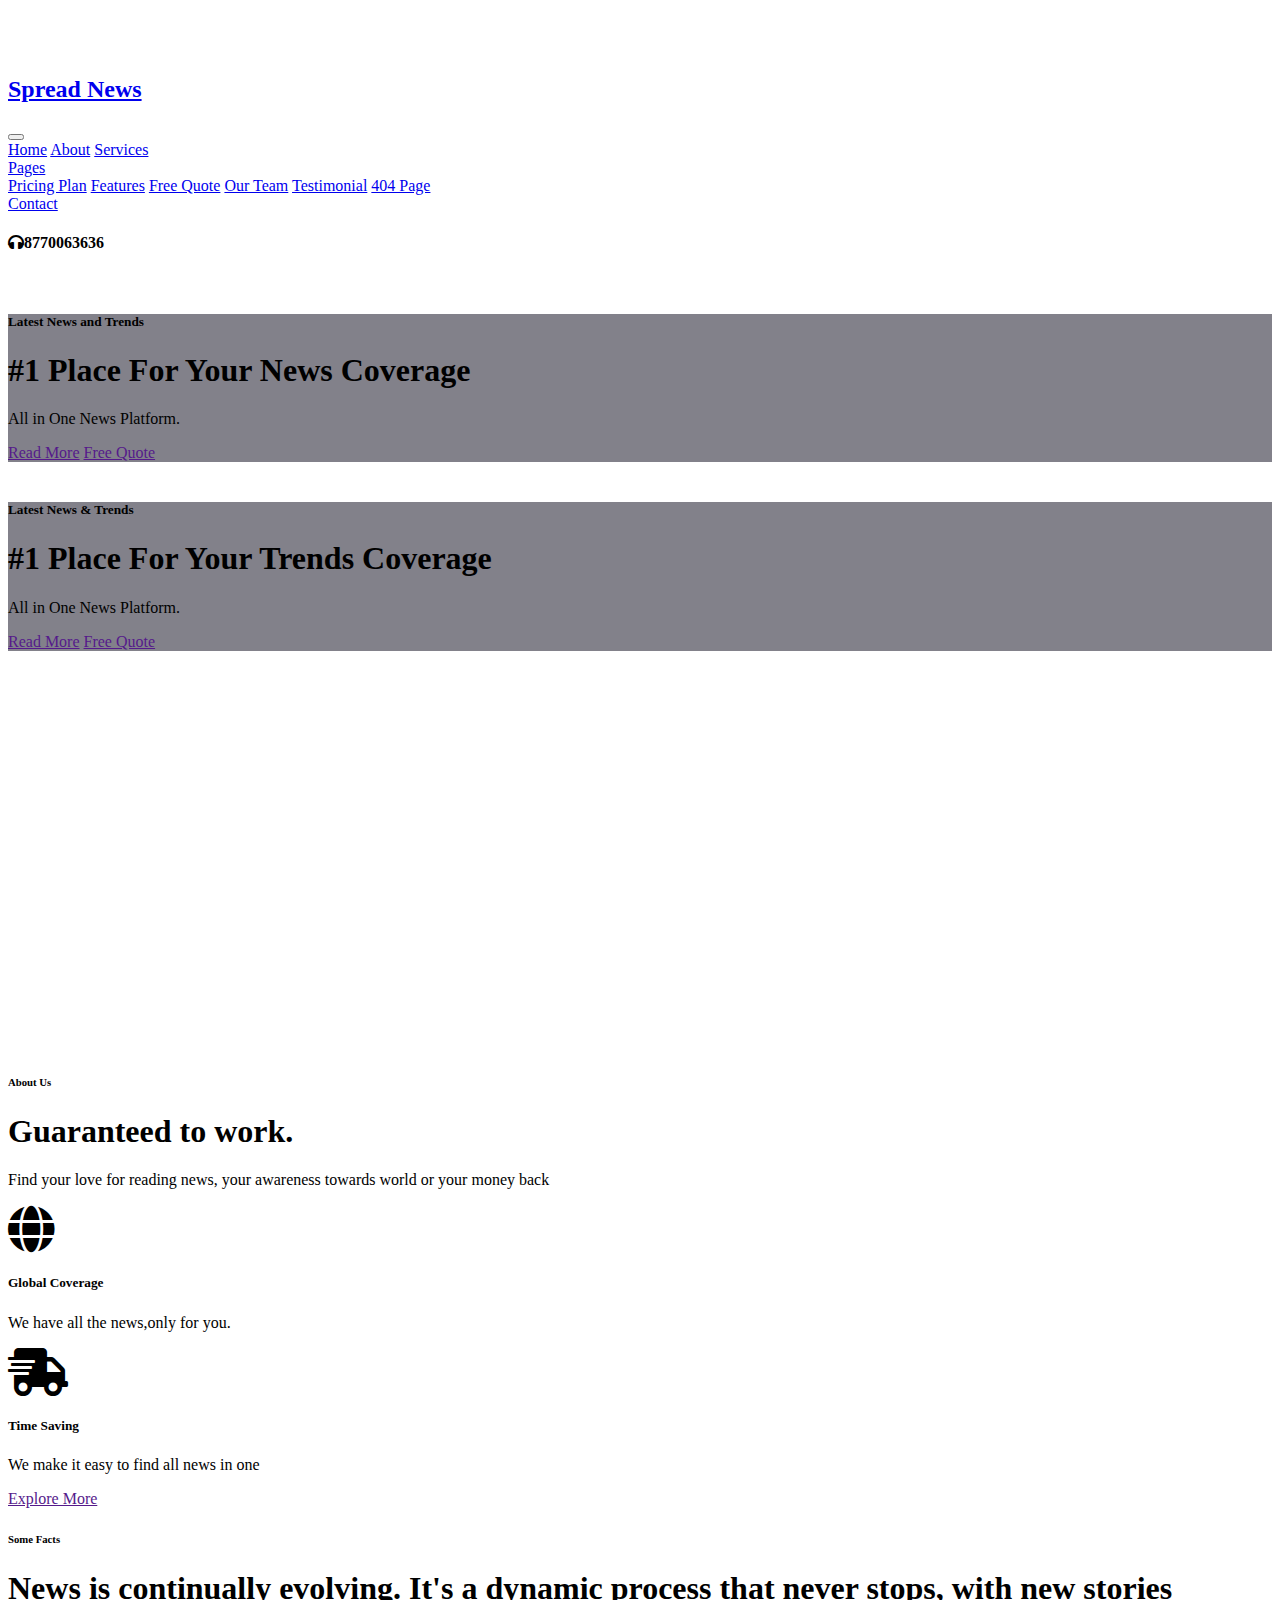
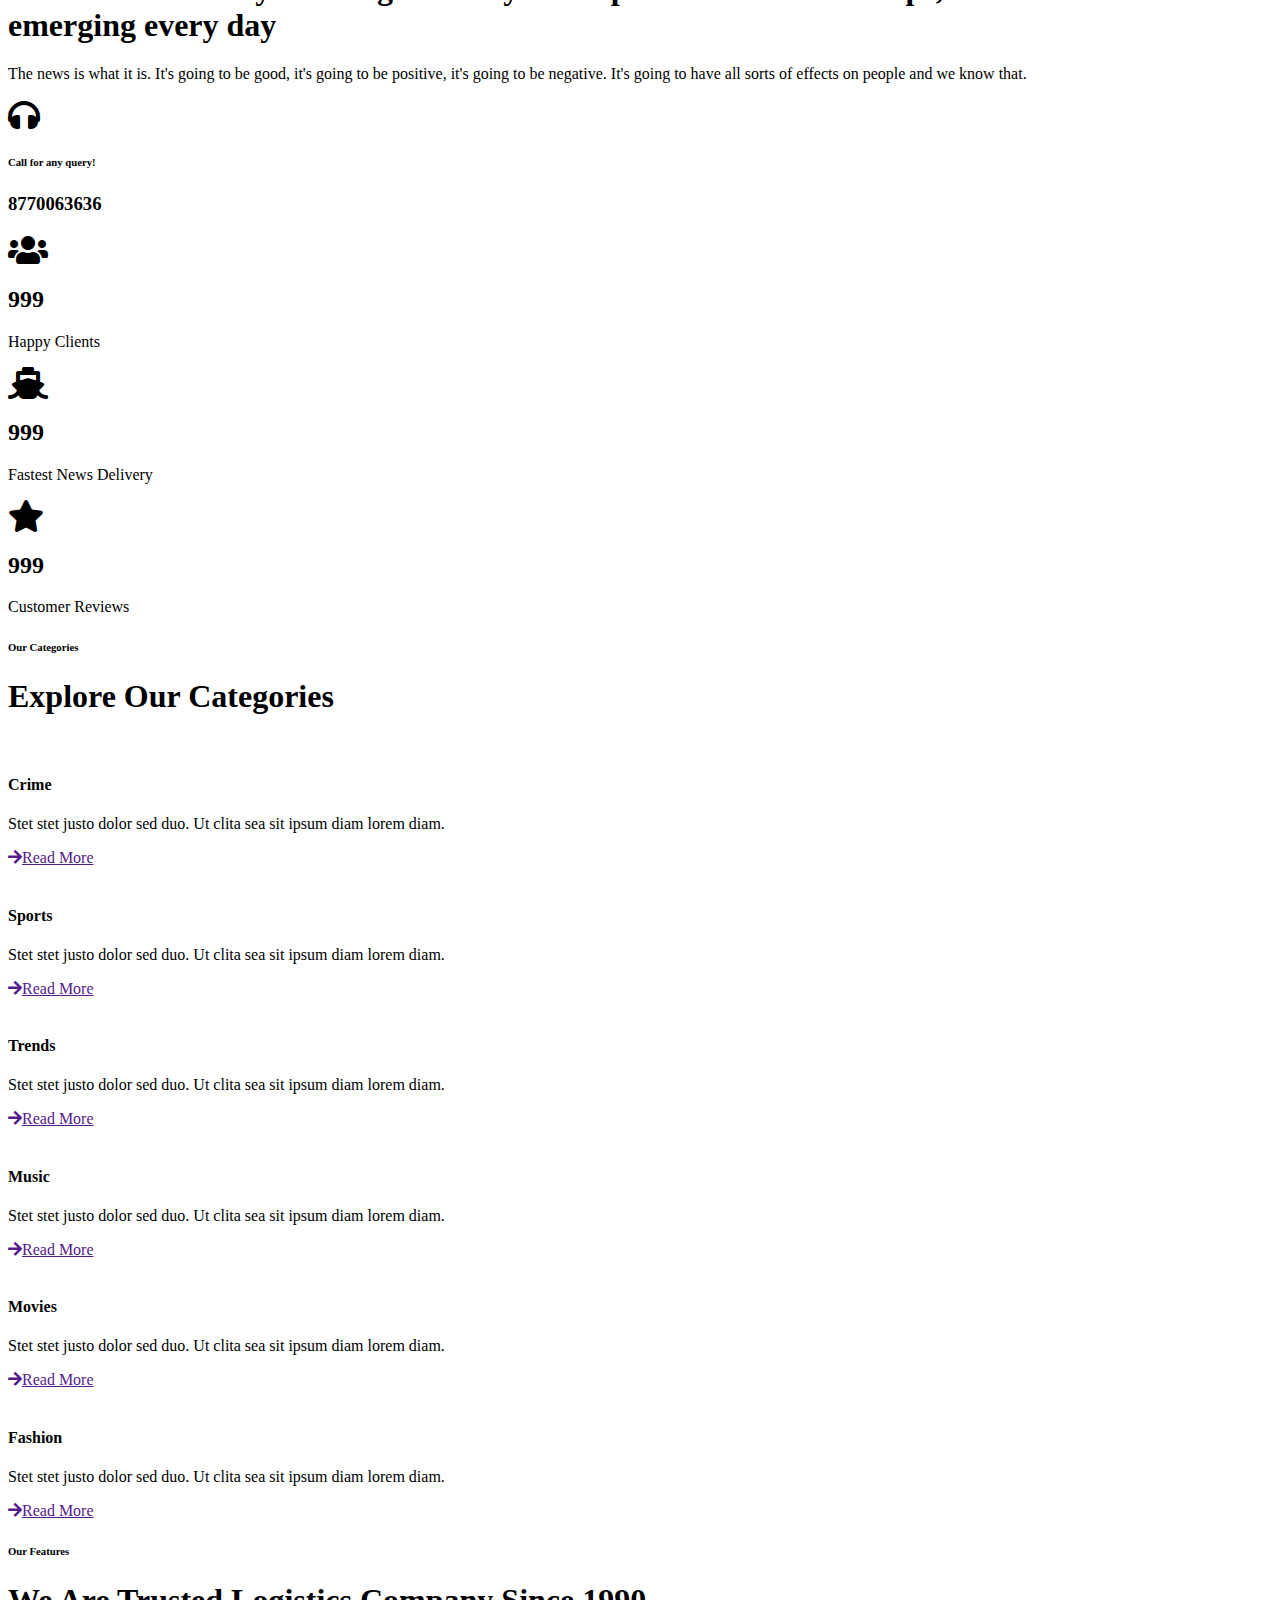
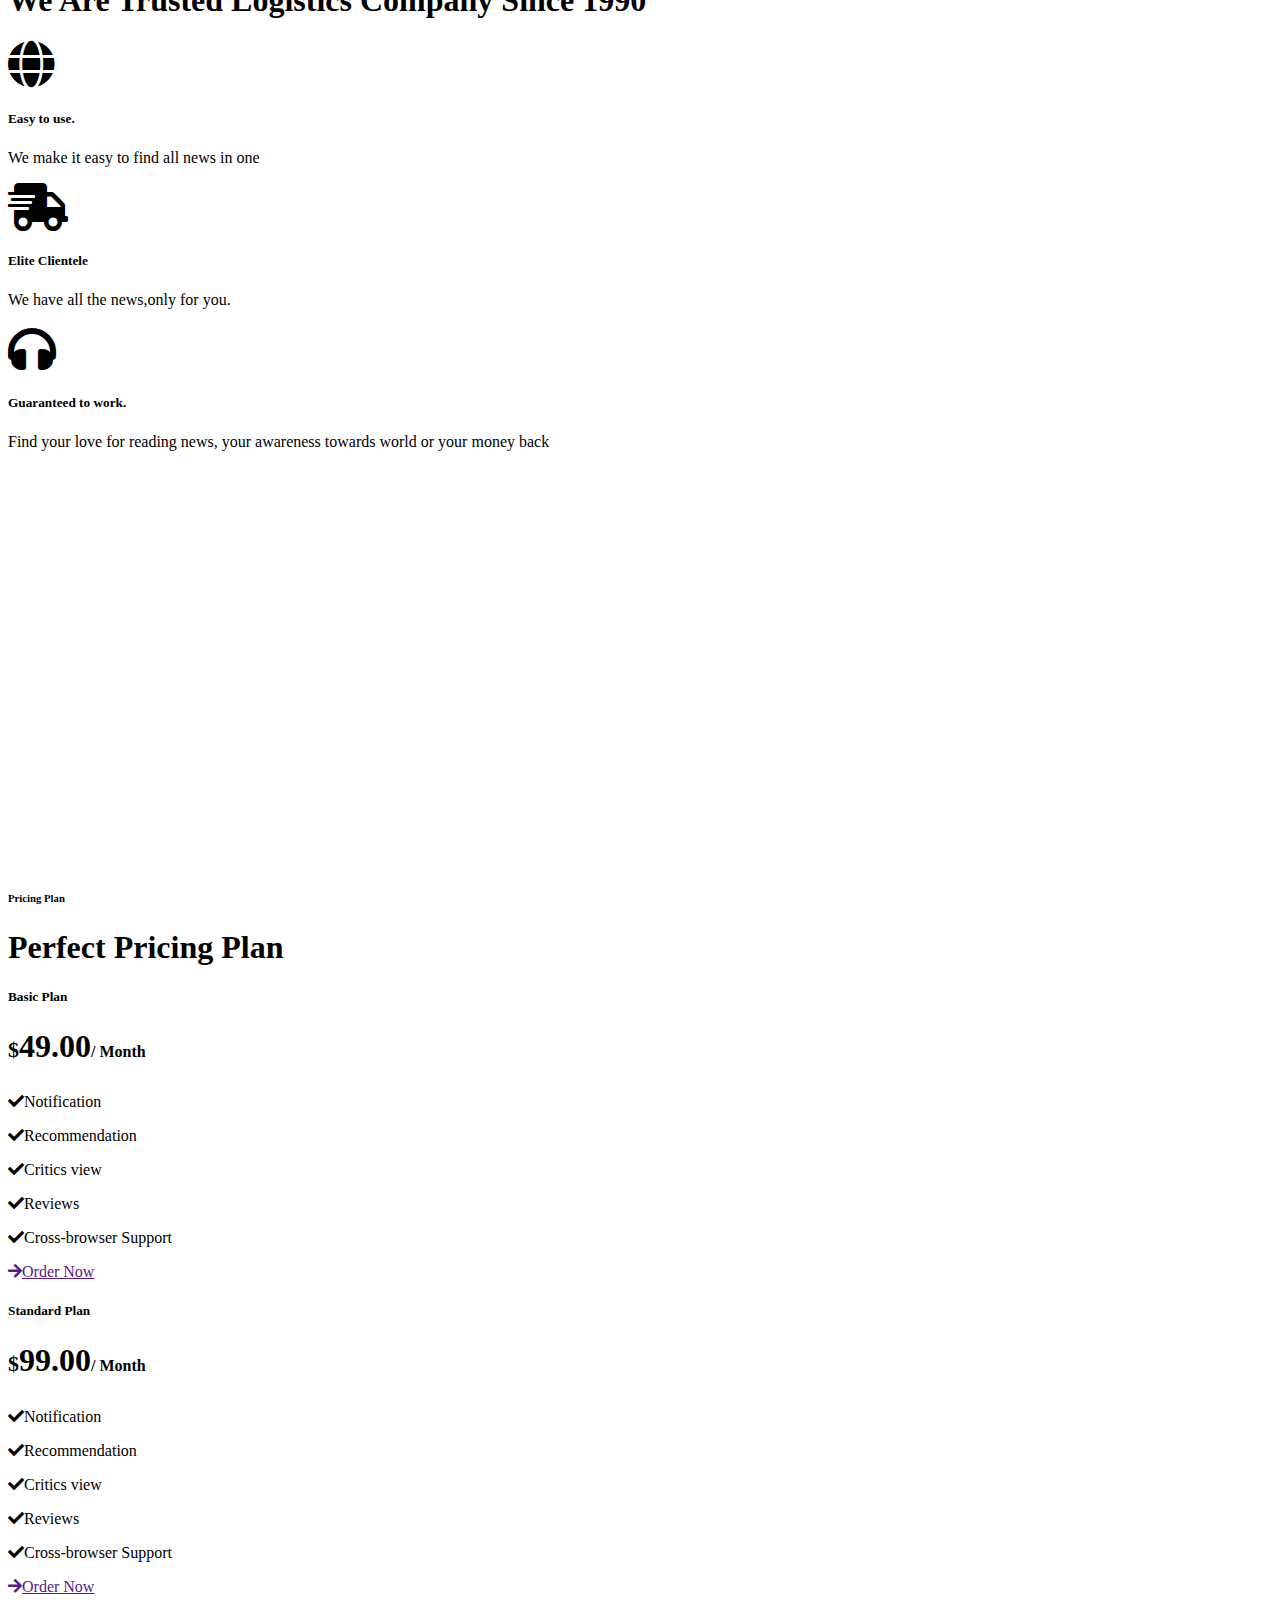
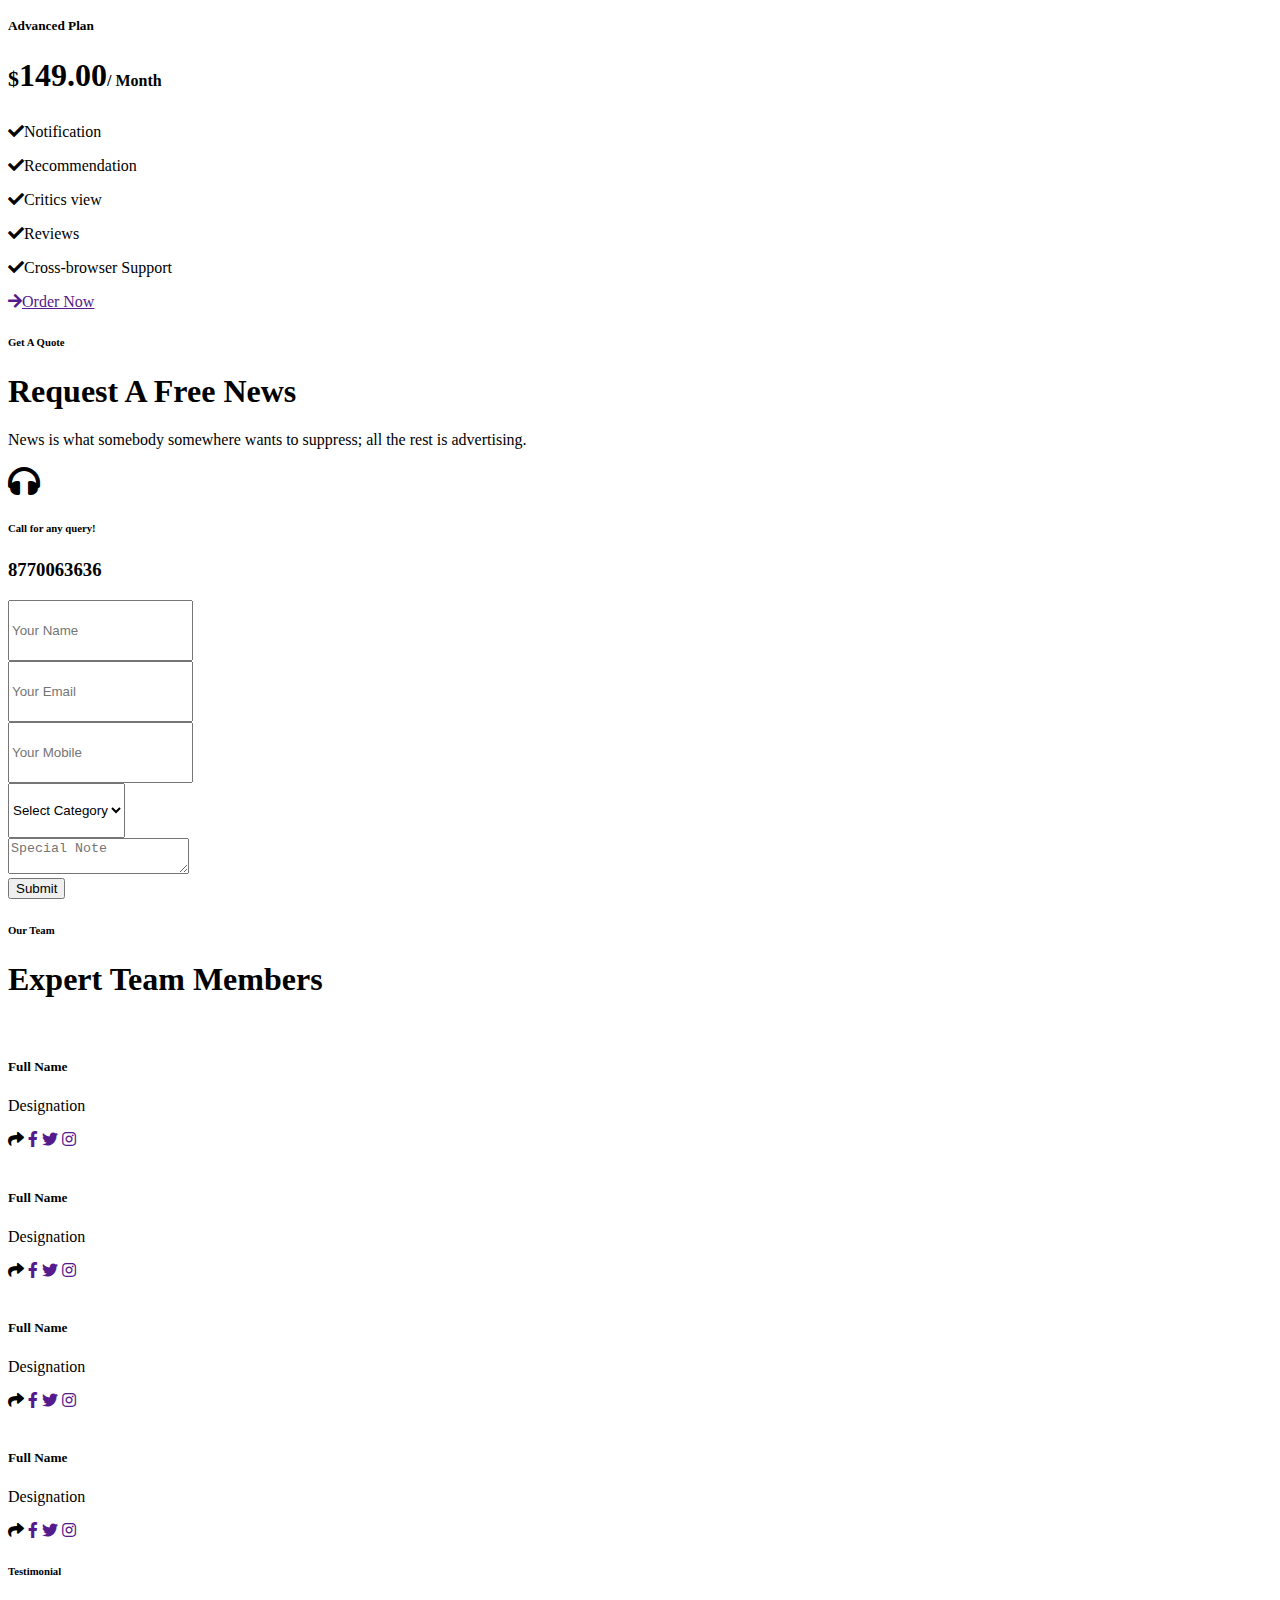
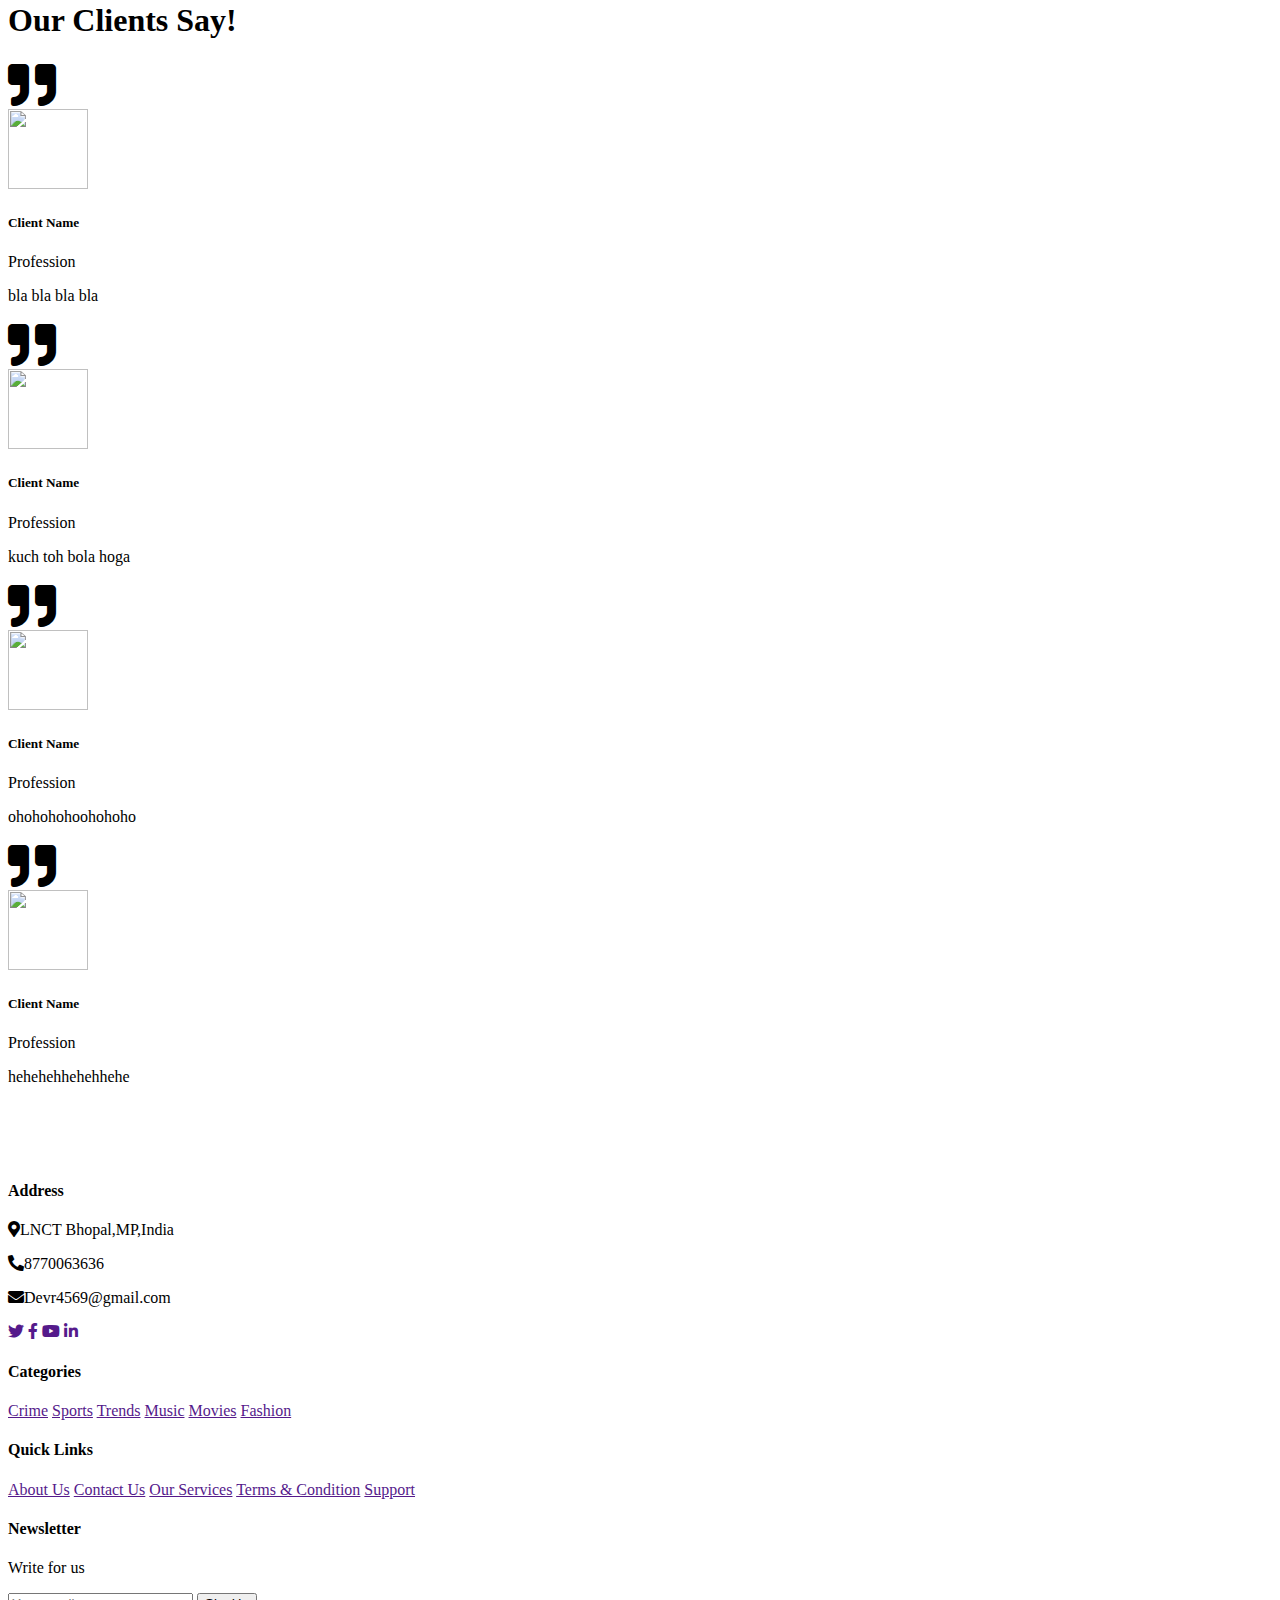
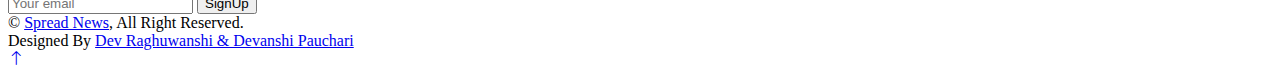
==== index.html @ 69352652 "Update index.html" ====
<!DOCTYPE html>
<html lang="en">

<head>
    <meta charset="utf-8">
    <title>Spread News</title>
    <meta content="width=device-width, initial-scale=1.0" name="viewport">
    <meta content="" name="keywords">
    <meta content="" name="description">

    <!-- Favicon -->
    <link href="img/favicon.ico" rel="icon">

    <!-- Google Web Fonts -->
    <link rel="preconnect" href="https://fonts.googleapis.com">
    <link rel="preconnect" href="https://fonts.gstatic.com" crossorigin>
    <link href="https://fonts.googleapis.com/css2?family=Inter:wght@400;600&family=Roboto:wght@500;700&display=swap" rel="stylesheet">

    <!-- Icon Font Stylesheet -->
    <link href="https://cdnjs.cloudflare.com/ajax/libs/font-awesome/5.10.0/css/all.min.css" rel="stylesheet">
    <link href="https://cdn.jsdelivr.net/npm/bootstrap-icons@1.4.1/font/bootstrap-icons.css" rel="stylesheet">

    <!-- Libraries Stylesheet -->
    <link href="lib/animate/animate.min.css" rel="stylesheet">
    <link href="lib/owlcarousel/assets/owl.carousel.min.css" rel="stylesheet">

    <!-- Customized Bootstrap Stylesheet -->
    <link href="css/bootstrap.min.css" rel="stylesheet">

    <!-- Template Stylesheet -->
    <link href="css/style.css" rel="stylesheet">
</head>

<body>
    <!-- Spinner Start -->
    <div id="spinner" class="show bg-white position-fixed translate-middle w-100 vh-100 top-50 start-50 d-flex align-items-center justify-content-center">
        <div class="spinner-grow text-primary" style="width: 3rem; height: 3rem;" role="status">
            <span class="sr-only">Loading...</span>
        </div>
    </div>
    <!-- Spinner End -->


    <!-- Navbar Start -->
    <nav class="navbar navbar-expand-lg bg-white navbar-light shadow border-top border-5 border-primary sticky-top p-0">
        <a href="index.html" class="navbar-brand bg-primary d-flex align-items-center px-4 px-lg-5">
            <h2 class="mb-2 text-white">Spread News</h2>
        </a>
        <button type="button" class="navbar-toggler me-4" data-bs-toggle="collapse" data-bs-target="#navbarCollapse">
            <span class="navbar-toggler-icon"></span>
        </button>
        <div class="collapse navbar-collapse" id="navbarCollapse">
            <div class="navbar-nav ms-auto p-4 p-lg-0">
                <a href="index.html" class="nav-item nav-link active">Home</a>
                <a href="about.html" class="nav-item nav-link">About</a>
                <a href="service.html" class="nav-item nav-link">Services</a>
                <div class="nav-item dropdown">
                    <a href="#" class="nav-link dropdown-toggle" data-bs-toggle="dropdown">Pages</a>
                    <div class="dropdown-menu fade-up m-0">
                        <a href="price.html" class="dropdown-item">Pricing Plan</a>
                        <a href="feature.html" class="dropdown-item">Features</a>
                        <a href="quote.html" class="dropdown-item">Free Quote</a>
                        <a href="team.html" class="dropdown-item">Our Team</a>
                        <a href="testimonial.html" class="dropdown-item">Testimonial</a>
                        <a href="404.html" class="dropdown-item">404 Page</a>
                    </div>
                </div>
                <a href="contact.html" class="nav-item nav-link">Contact</a>
            </div>
            <h4 class="m-0 pe-lg-5 d-none d-lg-block"><i class="fa fa-headphones text-primary me-3"></i>8770063636</h4>
        </div>
    </nav>
    <!-- Navbar End -->


    <!-- Carousel Start -->
    <div class="container-fluid p-0 pb-5">
        <div class="owl-carousel header-carousel position-relative mb-5">
            <div class="owl-carousel-item position-relative">
                <img class="img-fluid" src="img/carousel-1.jpg" alt="">
                <div class="position-absolute top-0 start-0 w-100 h-100 d-flex align-items-center" style="background: rgba(6, 3, 21, .5);">
                    <div class="container">
                        <div class="row justify-content-start">
                            <div class="col-10 col-lg-8">
                                <h5 class="text-white text-uppercase mb-3 animated slideInDown">Latest News and Trends</h5>
                                <h1 class="display-3 text-white animated slideInDown mb-4">#1 Place For Your <span class="text-primary">News</span> Coverage</h1>
                                <p class="fs-5 fw-medium text-white mb-4 pb-2">All in One News Platform.</p>
                                <a href="" class="btn btn-primary py-md-3 px-md-5 me-3 animated slideInLeft">Read More</a>
                                <a href="" class="btn btn-secondary py-md-3 px-md-5 animated slideInRight">Free Quote</a>
                            </div>
                        </div>
                    </div>
                </div>
            </div>
            <div class="owl-carousel-item position-relative">
                <img class="img-fluid" src="img/carousel-2.jpg" alt="">
                <div class="position-absolute top-0 start-0 w-100 h-100 d-flex align-items-center" style="background: rgba(6, 3, 21, .5);">
                    <div class="container">
                        <div class="row justify-content-start">
                            <div class="col-10 col-lg-8">
                                <h5 class="text-white text-uppercase mb-3 animated slideInDown">Latest News & Trends </h5>
                                <h1 class="display-3 text-white animated slideInDown mb-4">#1 Place For Your <span class="text-primary">Trends</span> Coverage</h1>
                                <p class="fs-5 fw-medium text-white mb-4 pb-2">All in One News Platform.</p>
                                <a href="" class="btn btn-primary py-md-3 px-md-5 me-3 animated slideInLeft">Read More</a>
                                <a href="" class="btn btn-secondary py-md-3 px-md-5 animated slideInRight">Free Quote</a>
                            </div>
                        </div>
                    </div>
                </div>
            </div>
        </div>
    </div>
    <!-- Carousel End -->


    <!-- About Start -->
    <div class="container-fluid overflow-hidden py-5 px-lg-0">
        <div class="container about py-5 px-lg-0">
            <div class="row g-5 mx-lg-0">
                <div class="col-lg-6 ps-lg-0 wow fadeInLeft" data-wow-delay="0.1s" style="min-height: 400px;">
                    <div class="position-relative h-100">
                        <img class="position-absolute img-fluid w-100 h-100" src="img/about.jpg" style="object-fit: cover;" alt="">
                    </div>
                </div>
                <div class="col-lg-6 about-text wow fadeInUp" data-wow-delay="0.3s">
                    <h6 class="text-secondary text-uppercase mb-3">About Us</h6>
                    <h1 class="mb-5">Guaranteed to work.</h1>
                    <p class="mb-5">Find your love for reading news, your awareness towards world or your money back</p>
                    <div class="row g-4 mb-5">
                        <div class="col-sm-6 wow fadeIn" data-wow-delay="0.5s">
                            <i class="fa fa-globe fa-3x text-primary mb-3"></i>
                            <h5>Global Coverage</h5>
                            <p class="m-0">We have all the news,only for you.</p>
                        </div>
                        <div class="col-sm-6 wow fadeIn" data-wow-delay="0.7s">
                            <i class="fa fa-shipping-fast fa-3x text-primary mb-3"></i>
                            <h5>Time Saving</h5>
                            <p class="m-0">We make it easy to find all news in one</p>
                        </div>
                    </div>
                    <a href="" class="btn btn-primary py-3 px-5">Explore More</a>
                </div>
            </div>
        </div>
    </div>
    <!-- About End -->


    <!-- Fact Start -->
    <div class="container-xxl py-5">
        <div class="container py-5">
            <div class="row g-5">
                <div class="col-lg-6 wow fadeInUp" data-wow-delay="0.1s">
                    <h6 class="text-secondary text-uppercase mb-3">Some Facts</h6>
                    <h1 class="mb-5"> News is continually evolving. It's a dynamic process that never stops, with new stories emerging every day</h1>
                    <p class="mb-5">The news is what it is. It's going to be good, it's going to be positive, it's going to be negative. It's going to have all sorts of effects on people and we know that.</p>
                    <div class="d-flex align-items-center">
                        <i class="fa fa-headphones fa-2x flex-shrink-0 bg-primary p-3 text-white"></i>
                        <div class="ps-4">
                            <h6>Call for any query!</h6>
                            <h3 class="text-primary m-0">8770063636</h3>
                        </div>
                    </div>
                </div>
                <div class="col-lg-6">
                    <div class="row g-4 align-items-center">
                        <div class="col-sm-6">
                            <div class="bg-primary p-4 mb-4 wow fadeIn" data-wow-delay="0.3s">
                                <i class="fa fa-users fa-2x text-white mb-3"></i>
                                <h2 class="text-white mb-2" data-toggle="counter-up">999</h2>
                                <p class="text-white mb-0">Happy Clients</p>
                            </div>
                            <div class="bg-secondary p-4 wow fadeIn" data-wow-delay="0.5s">
                                <i class="fa fa-ship fa-2x text-white mb-3"></i>
                                <h2 class="text-white mb-2" data-toggle="counter-up">999</h2>
                                <p class="text-white mb-0">Fastest  News Delivery</p>
                            </div>
                        </div>
                        <div class="col-sm-6">
                            <div class="bg-success p-4 wow fadeIn" data-wow-delay="0.7s">
                                <i class="fa fa-star fa-2x text-white mb-3"></i>
                                <h2 class="text-white mb-2" data-toggle="counter-up">999</h2>
                                <p class="text-white mb-0">Customer Reviews</p>
                            </div>
                        </div>
                    </div>
                </div>
            </div>
        </div>
    </div>
    <!-- Fact End -->


    <!-- Service Start -->
    <div class="container-xxl py-5">
        <div class="container py-5">
            <div class="text-center wow fadeInUp" data-wow-delay="0.1s">
                <h6 class="text-secondary text-uppercase">Our Categories</h6>
                <h1 class="mb-5">Explore Our Categories</h1>
            </div>
            <div class="row g-4">
                <div class="col-md-6 col-lg-4 wow fadeInUp" data-wow-delay="0.3s">
                    <div class="service-item p-4">
                        <div class="overflow-hidden mb-4">
                            <img class="img-fluid" src="img/service-1.jpg" alt="">
                        </div>
                        <h4 class="mb-3">Crime</h4>
                        <p>Stet stet justo dolor sed duo. Ut clita sea sit ipsum diam lorem diam.</p>
                        <a class="btn-slide mt-2" href=""><i class="fa fa-arrow-right"></i><span>Read More</span></a>
                    </div>
                </div>
                <div class="col-md-6 col-lg-4 wow fadeInUp" data-wow-delay="0.5s">
                    <div class="service-item p-4">
                        <div class="overflow-hidden mb-4">
                            <img class="img-fluid" src="img/service-2.jpg" alt="">
                        </div>
                        <h4 class="mb-3">Sports</h4>
                        <p>Stet stet justo dolor sed duo. Ut clita sea sit ipsum diam lorem diam.</p>
                        <a class="btn-slide mt-2" href=""><i class="fa fa-arrow-right"></i><span>Read More</span></a>
                    </div>
                </div>
                <div class="col-md-6 col-lg-4 wow fadeInUp" data-wow-delay="0.7s">
                    <div class="service-item p-4">
                        <div class="overflow-hidden mb-4">
                            <img class="img-fluid" src="img/service-3.jpg" alt="">
                        </div>
                        <h4 class="mb-3">Trends</h4>
                        <p>Stet stet justo dolor sed duo. Ut clita sea sit ipsum diam lorem diam.</p>
                        <a class="btn-slide mt-2" href=""><i class="fa fa-arrow-right"></i><span>Read More</span></a>
                    </div>
                </div>
                <div class="col-md-6 col-lg-4 wow fadeInUp" data-wow-delay="0.3s">
                    <div class="service-item p-4">
                        <div class="overflow-hidden mb-4">
                            <img class="img-fluid" src="img/service-4.jpg" alt="">
                        </div>
                        <h4 class="mb-3">Music</h4>
                        <p>Stet stet justo dolor sed duo. Ut clita sea sit ipsum diam lorem diam.</p>
                        <a class="btn-slide mt-2" href=""><i class="fa fa-arrow-right"></i><span>Read More</span></a>
                    </div>
                </div>
                <div class="col-md-6 col-lg-4 wow fadeInUp" data-wow-delay="0.5s">
                    <div class="service-item p-4">
                        <div class="overflow-hidden mb-4">
                            <img class="img-fluid" src="img/service-5.jpg" alt="">
                        </div>
                        <h4 class="mb-3">Movies</h4>
                        <p>Stet stet justo dolor sed duo. Ut clita sea sit ipsum diam lorem diam.</p>
                        <a class="btn-slide mt-2" href=""><i class="fa fa-arrow-right"></i><span>Read More</span></a>
                    </div>
                </div>
                <div class="col-md-6 col-lg-4 wow fadeInUp" data-wow-delay="0.7s">
                    <div class="service-item p-4">
                        <div class="overflow-hidden mb-4">
                            <img class="img-fluid" src="img/service-6.jpg" alt="">
                        </div>
                        <h4 class="mb-3">Fashion</h4>
                        <p>Stet stet justo dolor sed duo. Ut clita sea sit ipsum diam lorem diam.</p>
                        <a class="btn-slide mt-2" href=""><i class="fa fa-arrow-right"></i><span>Read More</span></a>
                    </div>
                </div>
            </div>
        </div>
    </div>
    <!-- Service End -->


    <!-- Feature Start -->
    <div class="container-fluid overflow-hidden py-5 px-lg-0">
        <div class="container feature py-5 px-lg-0">
            <div class="row g-5 mx-lg-0">
                <div class="col-lg-6 feature-text wow fadeInUp" data-wow-delay="0.1s">
                    <h6 class="text-secondary text-uppercase mb-3">Our Features</h6>
                    <h1 class="mb-5">We Are Trusted Logistics Company Since 1990</h1>
                    <div class="d-flex mb-5 wow fadeInUp" data-wow-delay="0.3s">
                        <i class="fa fa-globe text-primary fa-3x flex-shrink-0"></i>
                        <div class="ms-4">
                            <h5>Easy to use.</h5>
                            <p class="mb-0">We make it easy to find all news in one</p>
                        </div>
                    </div>
                    <div class="d-flex mb-5 wow fadeIn" data-wow-delay="0.5s">
                        <i class="fa fa-shipping-fast text-primary fa-3x flex-shrink-0"></i>
                        <div class="ms-4">
                            <h5>Elite Clientele</h5>
                            <p class="mb-0">We have all the news,only for you.</p>
                        </div>
                    </div>
                    <div class="d-flex mb-0 wow fadeInUp" data-wow-delay="0.7s">
                        <i class="fa fa-headphones text-primary fa-3x flex-shrink-0"></i>
                        <div class="ms-4">
                            <h5>Guaranteed to work.</h5>
                            <p class="mb-0">Find your love for reading news, your awareness towards world or your money back</p>
                        </div>
                    </div>
                </div>
                <div class="col-lg-6 pe-lg-0 wow fadeInRight" data-wow-delay="0.1s" style="min-height: 400px;">
                    <div class="position-relative h-100">
                        <img class="position-absolute img-fluid w-100 h-100" src="img/feature.jpg" style="object-fit: cover;" alt="">
                    </div>
                </div>
            </div>
        </div>
    </div>
    <!-- Feature End -->


    <!-- Pricing Start -->
    <div class="container-xxl py-5">
        <div class="container py-5">
            <div class="text-center wow fadeInUp" data-wow-delay="0.1s">
                <h6 class="text-secondary text-uppercase">Pricing Plan</h6>
                <h1 class="mb-5">Perfect Pricing Plan</h1>
            </div>
            <div class="row g-4">
                <div class="col-md-6 col-lg-4 wow fadeInUp" data-wow-delay="0.3s">
                    <div class="price-item">
                        <div class="border-bottom p-4 mb-4">
                            <h5 class="text-primary mb-1">Basic Plan</h5>
                            <h1 class="display-5 mb-0">
                                <small class="align-top" style="font-size: 22px; line-height: 45px;">$</small>49.00<small
                                    class="align-bottom" style="font-size: 16px; line-height: 40px;">/ Month</small>
                            </h1>
                        </div>
                        <div class="p-4 pt-0">
                            <p><i class="fa fa-check text-success me-3"></i>Notification</p>
                            <p><i class="fa fa-check text-success me-3"></i>Recommendation</p>
                            <p><i class="fa fa-check text-success me-3"></i>Critics view</p>
                            <p><i class="fa fa-check text-success me-3"></i>Reviews</p>
                            <p><i class="fa fa-check text-success me-3"></i>Cross-browser Support</p>
                            <a class="btn-slide mt-2" href=""><i class="fa fa-arrow-right"></i><span >Order Now</span></a>
                        </div>
                    </div>
                </div>
                <div class="col-md-6 col-lg-4 wow fadeInUp" data-wow-delay="0.5s">
                    <div class="price-item">
                        <div class="border-bottom p-4 mb-4">
                            <h5 class="text-primary mb-1">Standard Plan</h5>
                            <h1 class="display-5 mb-0">
                                <small class="align-top" style="font-size: 22px; line-height: 45px;">$</small>99.00<small
                                    class="align-bottom" style="font-size: 16px; line-height: 40px;">/ Month</small>
                            </h1>
                        </div>
                        <div class="p-4 pt-0">
                            <p><i class="fa fa-check text-success me-3"></i>Notification</p>
                            <p><i class="fa fa-check text-success me-3"></i>Recommendation</p>
                            <p><i class="fa fa-check text-success me-3"></i>Critics view</p>
                            <p><i class="fa fa-check text-success me-3"></i>Reviews</p>
                            <p><i class="fa fa-check text-success me-3"></i>Cross-browser Support</p>
                            <a class="btn-slide mt-2" href=""><i class="fa fa-arrow-right"></i><span >Order Now</span></a>
                        </div>
                    </div>
                </div>
                <div class="col-md-6 col-lg-4 wow fadeInUp" data-wow-delay="0.7s">
                    <div class="price-item">
                        <div class="border-bottom p-4 mb-4">
                            <h5 class="text-primary mb-1">Advanced Plan</h5>
                            <h1 class="display-5 mb-0">
                                <small class="align-top" style="font-size: 22px; line-height: 45px;">$</small>149.00<small
                                    class="align-bottom" style="font-size: 16px; line-height: 40px;">/ Month</small>
                            </h1>
                        </div>
                        <div class="p-4 pt-0">
                            <p><i class="fa fa-check text-success me-3"></i>Notification</p>
                            <p><i class="fa fa-check text-success me-3"></i>Recommendation</p>
                            <p><i class="fa fa-check text-success me-3"></i>Critics view</p>
                            <p><i class="fa fa-check text-success me-3"></i>Reviews</p>
                            <p><i class="fa fa-check text-success me-3"></i>Cross-browser Support</p>
                            <a class="btn-slide mt-2" href=""><i class="fa fa-arrow-right"></i><span >Order Now</span></a>
                        </div>
                    </div>
                </div>
            </div>
        </div>
    </div>
    <!-- Pricing End -->


    <!-- Quote Start -->
    <div class="container-xxl py-5">
        <div class="container py-5">
            <div class="row g-5 align-items-center">
                <div class="col-lg-5 wow fadeInUp" data-wow-delay="0.1s">
                    <h6 class="text-secondary text-uppercase mb-3">Get A Quote</h6>
                    <h1 class="mb-5">Request A Free News</h1>
                    <p class="mb-5">News is what somebody somewhere wants to suppress; all the rest is advertising.</p>
                    <div class="d-flex align-items-center">
                        <i class="fa fa-headphones fa-2x flex-shrink-0 bg-primary p-3 text-white"></i>
                        <div class="ps-4">
                            <h6>Call for any query!</h6>
                            <h3 class="text-primary m-0">8770063636</h3>
                        </div>
                    </div>
                </div>
                <div class="col-lg-7">
                    <div class="bg-light text-center p-5 wow fadeIn" data-wow-delay="0.5s">
                        <form>
                            <div class="row g-3">
                                <div class="col-12 col-sm-6">
                                    <input type="text" class="form-control border-0" placeholder="Your Name" style="height: 55px;">
                                </div>
                                <div class="col-12 col-sm-6">
                                    <input type="email" class="form-control border-0" placeholder="Your Email" style="height: 55px;">
                                </div>
                                <div class="col-12 col-sm-6">
                                    <input type="text" class="form-control border-0" placeholder="Your Mobile" style="height: 55px;">
                                </div>
                                <div class="col-12 col-sm-6">
                                    <select class="form-select border-0" style="height: 55px;">
                                        <option selected>Select Category</option>
                                        <option value="1">Crime</option>
                                        <option value="2">Music</option>
                                        <option value="3">Sports</option>
                                    </select>
                                </div>
                                <div class="col-12">
                                    <textarea class="form-control border-0" placeholder="Special Note"></textarea>
                                </div>
                                <div class="col-12">
                                    <button class="btn btn-primary w-100 py-3" type="submit">Submit</button>
                                </div>
                            </div>
                        </form>
                    </div>
                </div>
            </div>
        </div>
    </div>
    <!-- Quote End -->


    <!-- Team Start -->
    <div class="container-xxl py-5">
        <div class="container py-5">
            <div class="text-center wow fadeInUp" data-wow-delay="0.1s">
                <h6 class="text-secondary text-uppercase">Our Team</h6>
                <h1 class="mb-5">Expert Team Members</h1>
            </div>
            <div class="row g-4">
                <div class="col-lg-3 col-md-6 wow fadeInUp" data-wow-delay="0.3s">
                    <div class="team-item p-4">
                        <div class="overflow-hidden mb-4">
                            <img class="img-fluid" src="img/team-1.jpg" alt="">
                        </div>
                        <h5 class="mb-0">Full Name</h5>
                        <p>Designation</p>
                        <div class="btn-slide mt-1">
                            <i class="fa fa-share"></i>
                            <span>
                                <a href=""><i class="fab fa-facebook-f"></i></a>
                                <a href=""><i class="fab fa-twitter"></i></a>
                                <a href=""><i class="fab fa-instagram"></i></a>
                            </span>
                        </div>
                    </div>
                </div>
                <div class="col-lg-3 col-md-6 wow fadeInUp" data-wow-delay="0.5s">
                    <div class="team-item p-4">
                        <div class="overflow-hidden mb-4">
                            <img class="img-fluid" src="img/team-2.jpg" alt="">
                        </div>
                        <h5 class="mb-0">Full Name</h5>
                        <p>Designation</p>
                        <div class="btn-slide mt-1">
                            <i class="fa fa-share"></i>
                            <span>
                                <a href=""><i class="fab fa-facebook-f"></i></a>
                                <a href=""><i class="fab fa-twitter"></i></a>
                                <a href=""><i class="fab fa-instagram"></i></a>
                            </span>
                        </div>
                    </div>
                </div>
                <div class="col-lg-3 col-md-6 wow fadeInUp" data-wow-delay="0.7s">
                    <div class="team-item p-4">
                        <div class="overflow-hidden mb-4">
                            <img class="img-fluid" src="img/team-3.jpg" alt="">
                        </div>
                        <h5 class="mb-0">Full Name</h5>
                        <p>Designation</p>
                        <div class="btn-slide mt-1">
                            <i class="fa fa-share"></i>
                            <span>
                                <a href=""><i class="fab fa-facebook-f"></i></a>
                                <a href=""><i class="fab fa-twitter"></i></a>
                                <a href=""><i class="fab fa-instagram"></i></a>
                            </span>
                        </div>
                    </div>
                </div>
                <div class="col-lg-3 col-md-6 wow fadeInUp" data-wow-delay="0.9s">
                    <div class="team-item p-4">
                        <div class="overflow-hidden mb-4">
                            <img class="img-fluid" src="img/team-4.jpg" alt="">
                        </div>
                        <h5 class="mb-0">Full Name</h5>
                        <p>Designation</p>
                        <div class="btn-slide mt-1">
                            <i class="fa fa-share"></i>
                            <span>
                                <a href=""><i class="fab fa-facebook-f"></i></a>
                                <a href=""><i class="fab fa-twitter"></i></a>
                                <a href=""><i class="fab fa-instagram"></i></a>
                            </span>
                        </div>
                    </div>
                </div>
            </div>
        </div>
    </div>
    <!-- Team End -->


    <!-- Testimonial Start -->
    <div class="container-xxl py-5 wow fadeInUp" data-wow-delay="0.1s">
        <div class="container py-5">
            <div class="text-center">
                <h6 class="text-secondary text-uppercase">Testimonial</h6>
                <h1 class="mb-0">Our Clients Say!</h1>
            </div>
            <div class="owl-carousel testimonial-carousel wow fadeInUp" data-wow-delay="0.1s">
                <div class="testimonial-item p-4 my-5">
                    <i class="fa fa-quote-right fa-3x text-light position-absolute top-0 end-0 mt-n3 me-4"></i>
                    <div class="d-flex align-items-end mb-4">
                        <img class="img-fluid flex-shrink-0" src="img/testimonial-1.jpg" style="width: 80px; height: 80px;">
                        <div class="ms-4">
                            <h5 class="mb-1">Client Name</h5>
                            <p class="m-0">Profession</p>
                        </div>
                    </div>
                    <p class="mb-0">bla bla bla bla</p>
                </div>
                <div class="testimonial-item p-4 my-5">
                    <i class="fa fa-quote-right fa-3x text-light position-absolute top-0 end-0 mt-n3 me-4"></i>
                    <div class="d-flex align-items-end mb-4">
                        <img class="img-fluid flex-shrink-0" src="img/testimonial-2.jpg" style="width: 80px; height: 80px;">
                        <div class="ms-4">
                            <h5 class="mb-1">Client Name</h5>
                            <p class="m-0">Profession</p>
                        </div>
                    </div>
                    <p class="mb-0">kuch toh bola hoga</p>
                </div>
                <div class="testimonial-item p-4 my-5">
                    <i class="fa fa-quote-right fa-3x text-light position-absolute top-0 end-0 mt-n3 me-4"></i>
                    <div class="d-flex align-items-end mb-4">
                        <img class="img-fluid flex-shrink-0" src="img/testimonial-3.jpg" style="width: 80px; height: 80px;">
                        <div class="ms-4">
                            <h5 class="mb-1">Client Name</h5>
                            <p class="m-0">Profession</p>
                        </div>
                    </div>
                    <p class="mb-0">ohohohohoohohoho</p>
                </div>
                <div class="testimonial-item p-4 my-5">
                    <i class="fa fa-quote-right fa-3x text-light position-absolute top-0 end-0 mt-n3 me-4"></i>
                    <div class="d-flex align-items-end mb-4">
                        <img class="img-fluid flex-shrink-0" src="img/testimonial-4.jpg" style="width: 80px; height: 80px;">
                        <div class="ms-4">
                            <h5 class="mb-1">Client Name</h5>
                            <p class="m-0">Profession</p>
                        </div>
                    </div>
                    <p class="mb-0">hehehehhehehhehe</p>
                </div>
            </div>
        </div>
    </div>
    <!-- Testimonial End -->


    <!-- Footer Start -->
    <div class="container-fluid bg-dark text-light footer pt-5 wow fadeIn" data-wow-delay="0.1s" style="margin-top: 6rem;">
        <div class="container py-5">
            <div class="row g-5">
                <div class="col-lg-3 col-md-6">
                    <h4 class="text-light mb-4">Address</h4>
                    <p class="mb-2"><i class="fa fa-map-marker-alt me-3"></i>LNCT Bhopal,MP,India</p>
                    <p class="mb-2"><i class="fa fa-phone-alt me-3"></i>8770063636</p>
                    <p class="mb-2"><i class="fa fa-envelope me-3"></i>Devr4569@gmail.com</p>
                    <div class="d-flex pt-2">
                        <a class="btn btn-outline-light btn-social" href=""><i class="fab fa-twitter"></i></a>
                        <a class="btn btn-outline-light btn-social" href=""><i class="fab fa-facebook-f"></i></a>
                        <a class="btn btn-outline-light btn-social" href=""><i class="fab fa-youtube"></i></a>
                        <a class="btn btn-outline-light btn-social" href=""><i class="fab fa-linkedin-in"></i></a>
                    </div>
                </div>
                <div class="col-lg-3 col-md-6">
                    <h4 class="text-light mb-4">Categories</h4>
                    <a class="btn btn-link" href="">Crime</a>
                    <a class="btn btn-link" href="">Sports</a>
                    <a class="btn btn-link" href="">Trends</a>
                    <a class="btn btn-link" href="">Music</a>
                    <a class="btn btn-link" href="">Movies</a>
                    <a class="btn btn-link" href="">Fashion</a>
                </div>
                <div class="col-lg-3 col-md-6">
                    <h4 class="text-light mb-4">Quick Links</h4>
                    <a class="btn btn-link" href="">About Us</a>
                    <a class="btn btn-link" href="">Contact Us</a>
                    <a class="btn btn-link" href="">Our Services</a>
                    <a class="btn btn-link" href="">Terms & Condition</a>
                    <a class="btn btn-link" href="">Support</a>
                </div>
                <div class="col-lg-3 col-md-6">
                    <h4 class="text-light mb-4">Newsletter</h4>
                    <p>Write for us</p>
                    <div class="position-relative mx-auto" style="max-width: 400px;">
                        <input class="form-control border-0 w-100 py-3 ps-4 pe-5" type="text" placeholder="Your email">
                        <button type="button" class="btn btn-primary py-2 position-absolute top-0 end-0 mt-2 me-2">SignUp</button>
                    </div>
                </div>
            </div>
        </div>
        <div class="container">
            <div class="copyright">
                <div class="row">
                    <div class="col-md-6 text-center text-md-start mb-3 mb-md-0">
                        &copy; <a class="border-bottom" href="#">Spread News</a>, All Right Reserved.
                    </div>
                    <div class="col-md-6 text-center text-md-end">
                        <!--/*** This template is free as long as you keep the footer author’s credit link/attribution link/backlink. If you'd like to use the template without the footer author’s credit link/attribution link/backlink, you can purchase the Credit Removal License from "https://htmlcodex.com/credit-removal". Thank you for your support. ***/-->
                        Designed By <a class="border-bottom" href="https://htmlcodex.com">Dev Raghuwanshi & Devanshi Pauchari</a>
                    </div>
                </div>
            </div>
        </div>
    </div>
    <!-- Footer End -->


    <!-- Back to Top -->
    <a href="#" class="btn btn-lg btn-primary btn-lg-square rounded-0 back-to-top"><i class="bi bi-arrow-up"></i></a>


    <!-- JavaScript Libraries -->
    <script src="https://code.jquery.com/jquery-3.4.1.min.js"></script>
    <script src="https://cdn.jsdelivr.net/npm/bootstrap@5.0.0/dist/js/bootstrap.bundle.min.js"></script>
    <script src="lib/wow/wow.min.js"></script>
    <script src="lib/easing/easing.min.js"></script>
    <script src="lib/waypoints/waypoints.min.js"></script>
    <script src="lib/counterup/counterup.min.js"></script>
    <script src="lib/owlcarousel/owl.carousel.min.js"></script>

    <!-- Template Javascript -->
    <script src="js/main.js"></script>
</body>

</html>
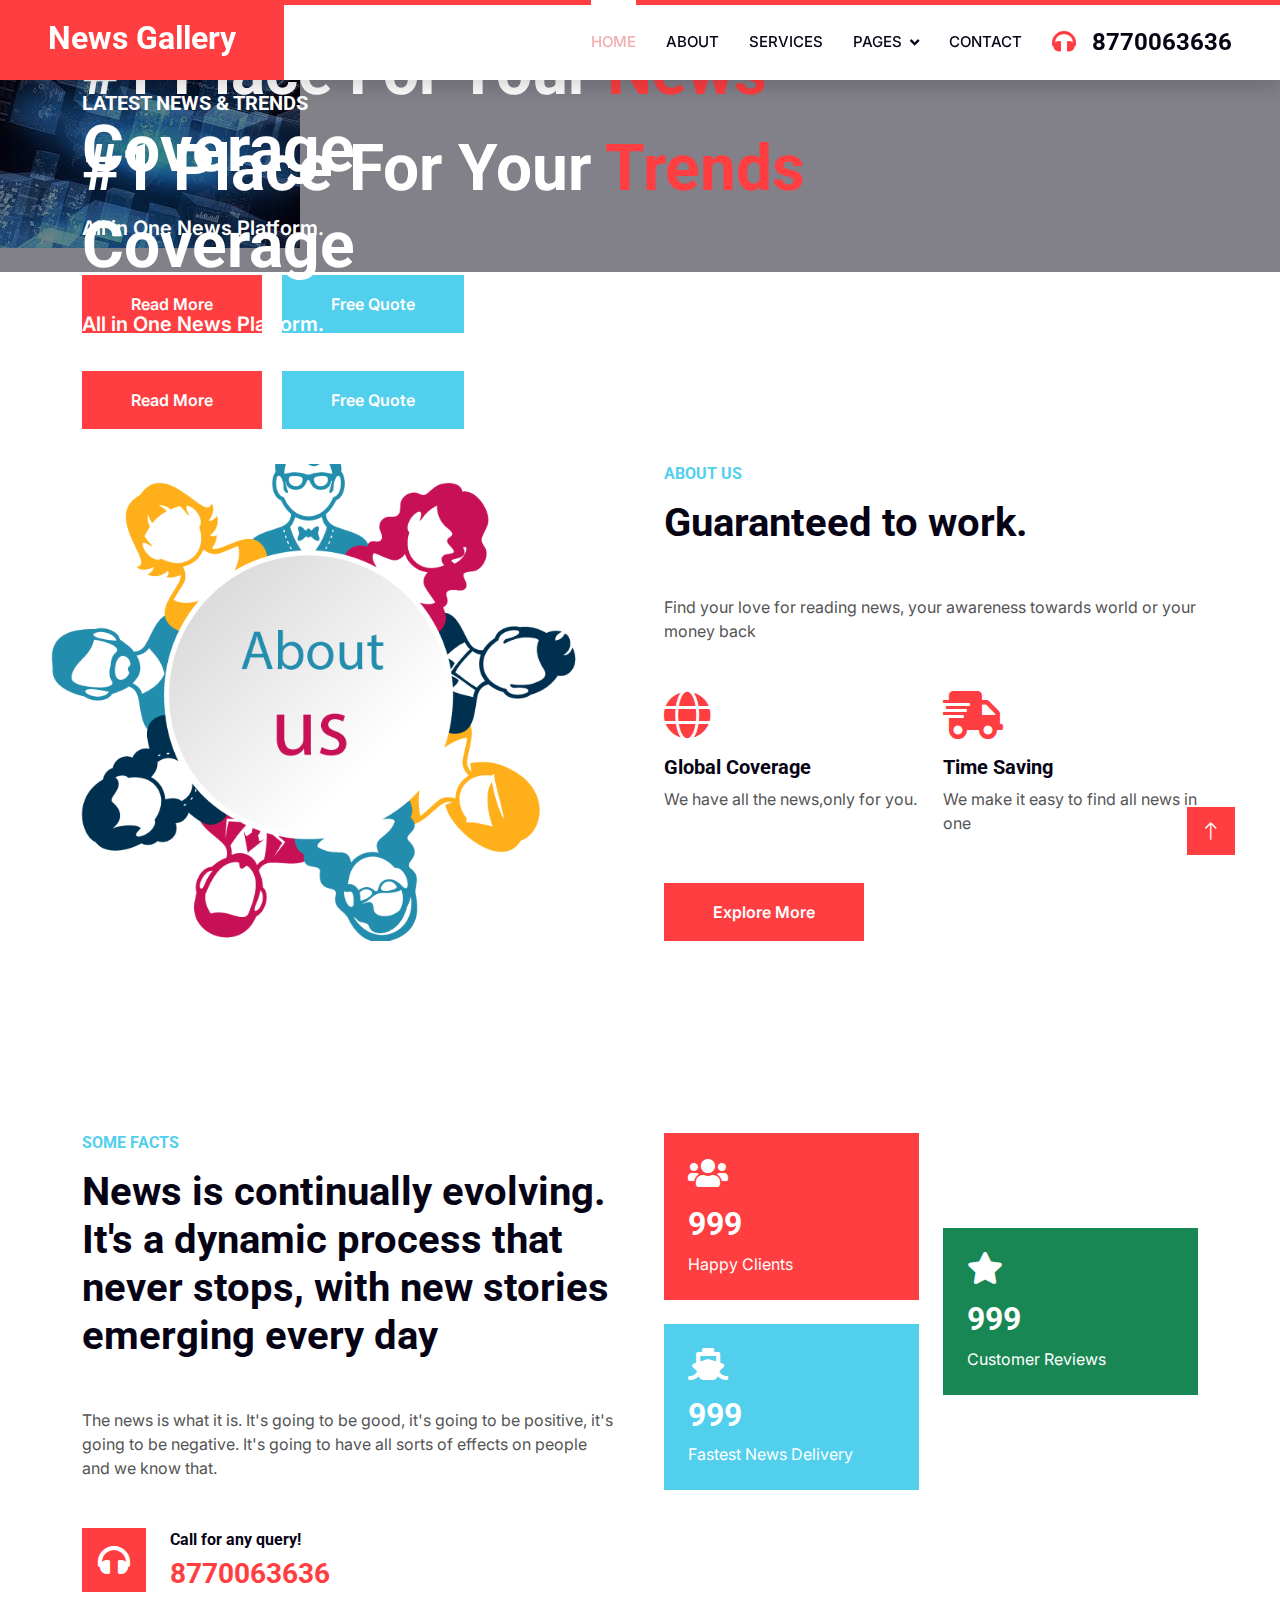
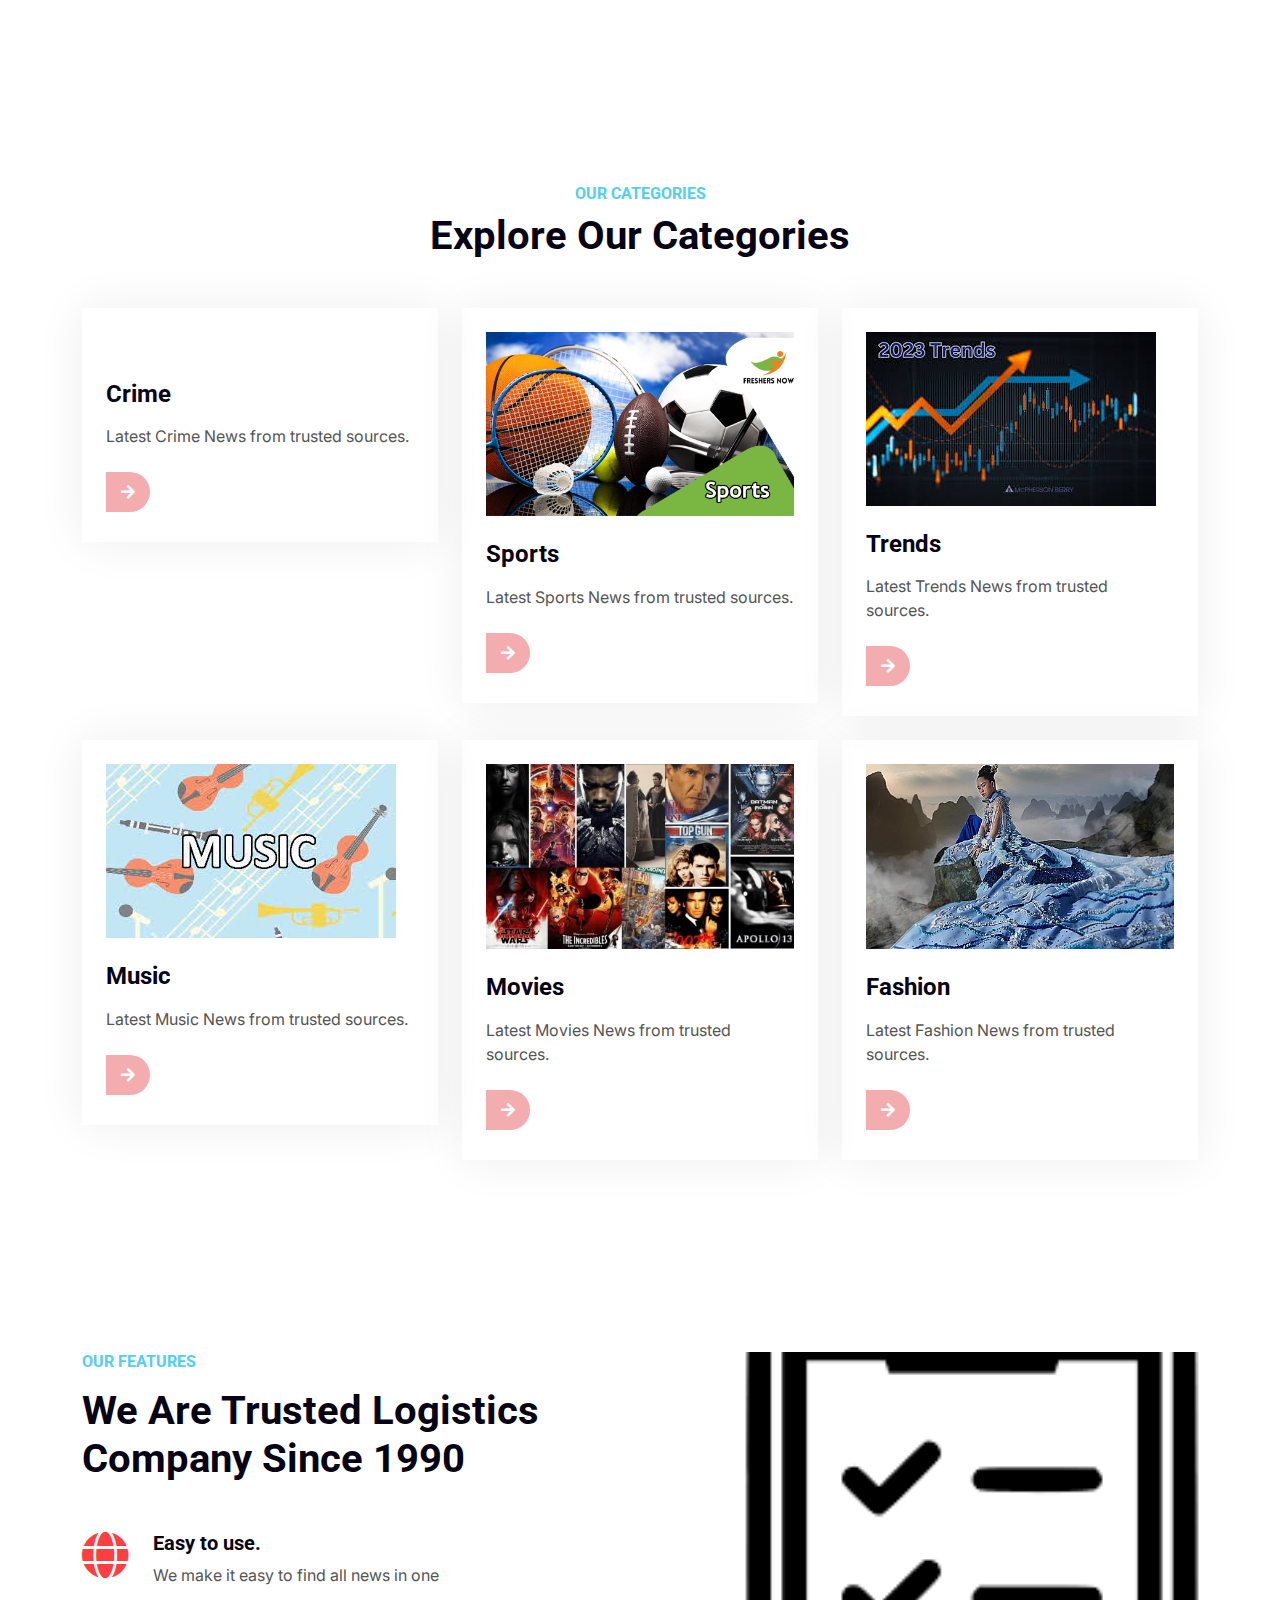
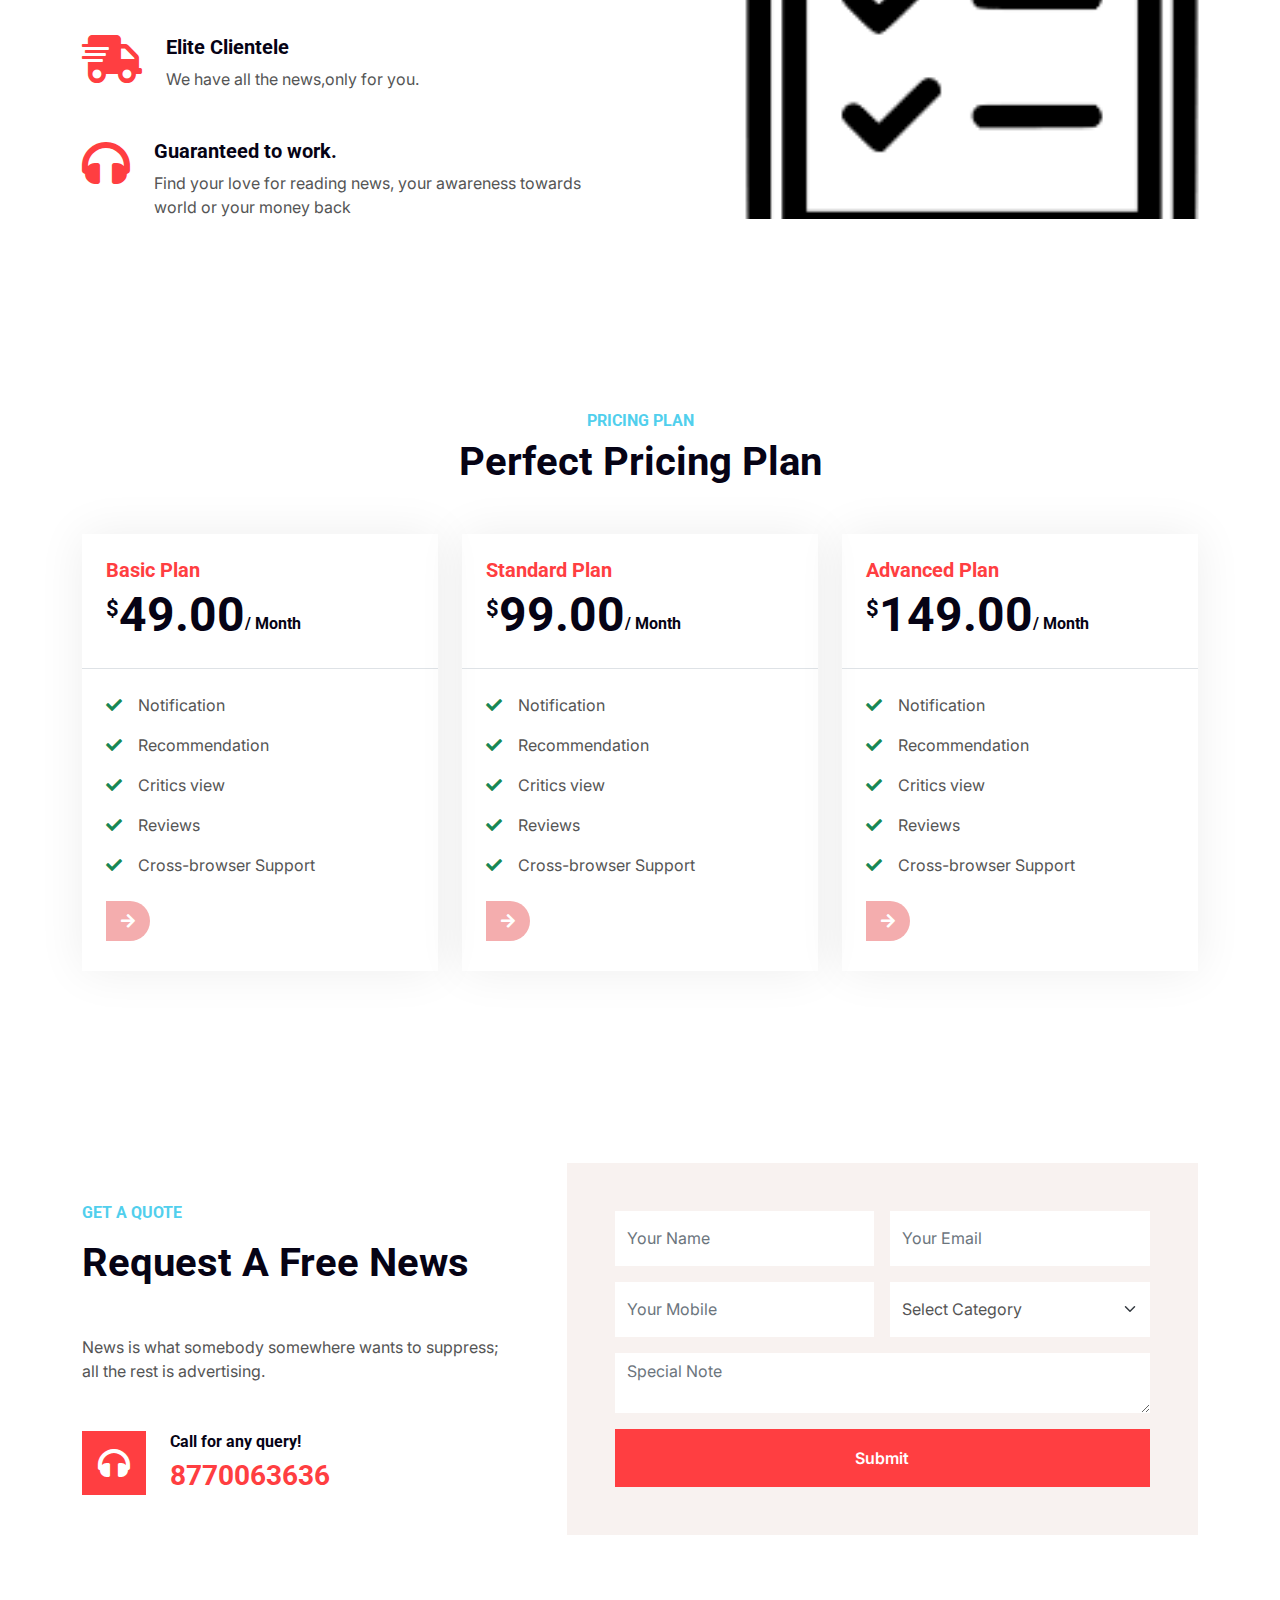
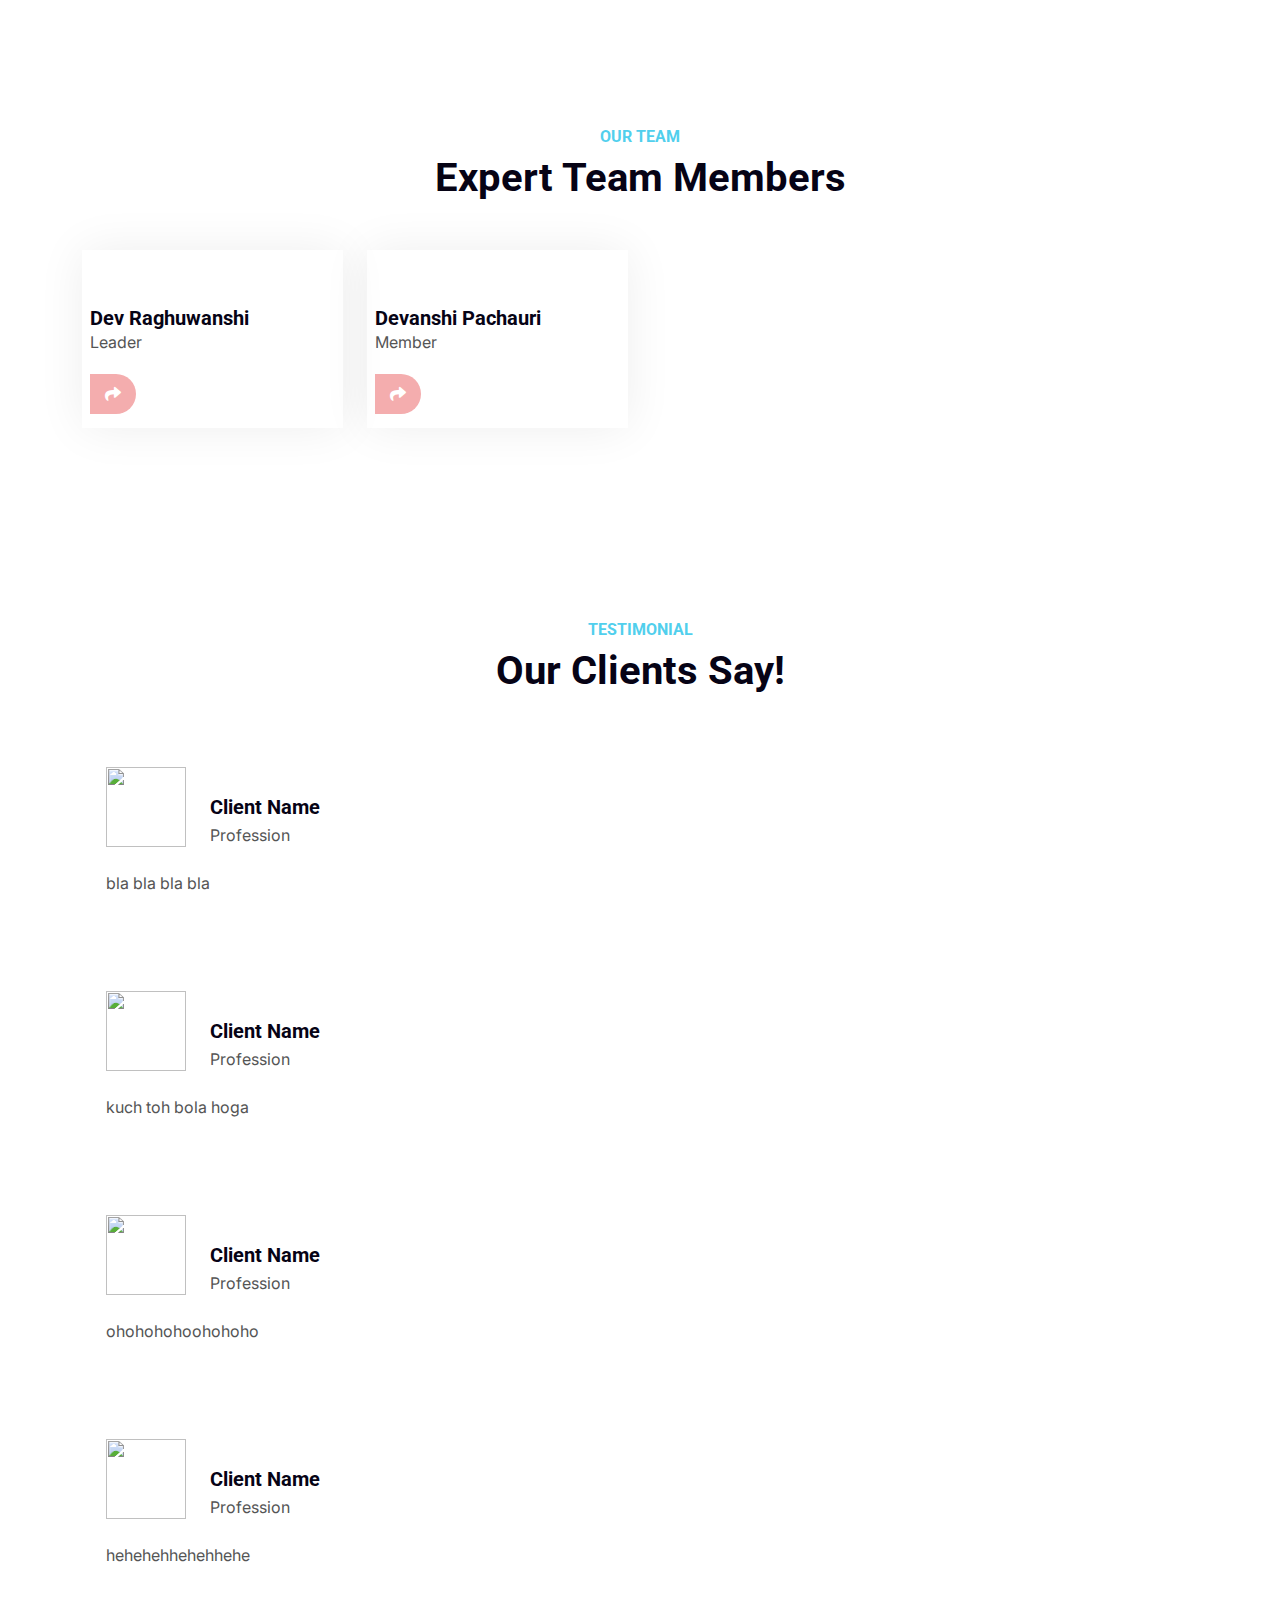
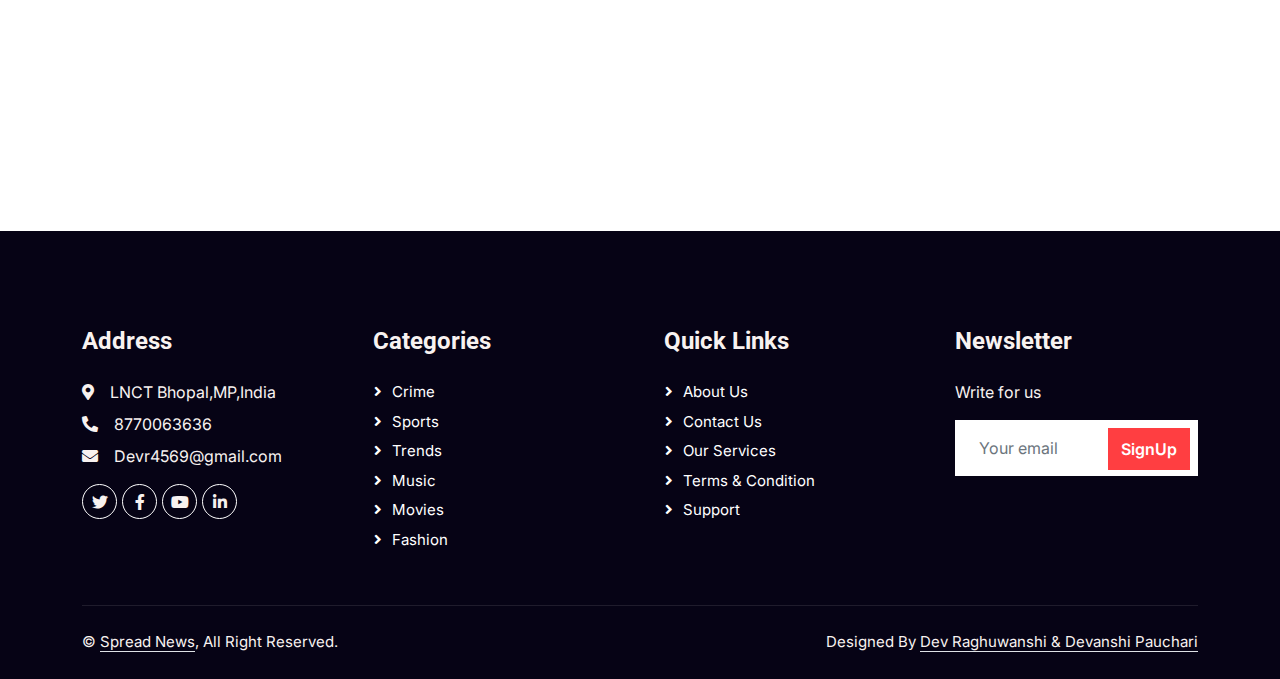
==== commit 3c0d38d1: "Add files via upload" ====
--- a/index.html
+++ b/index.html
@@ -3,7 +3,7 @@
 
 <head>
     <meta charset="utf-8">
-    <title>Spread News</title>
+    <title>News Gallery</title>
     <meta content="width=device-width, initial-scale=1.0" name="viewport">
     <meta content="" name="keywords">
     <meta content="" name="description">
@@ -44,7 +44,7 @@
     <!-- Navbar Start -->
     <nav class="navbar navbar-expand-lg bg-white navbar-light shadow border-top border-5 border-primary sticky-top p-0">
         <a href="index.html" class="navbar-brand bg-primary d-flex align-items-center px-4 px-lg-5">
-            <h2 class="mb-2 text-white">Spread News</h2>
+            <h2 class="mb-2 text-white">News Gallery</h2>
         </a>
         <button type="button" class="navbar-toggler me-4" data-bs-toggle="collapse" data-bs-target="#navbarCollapse">
             <span class="navbar-toggler-icon"></span>
@@ -119,7 +119,7 @@
             <div class="row g-5 mx-lg-0">
                 <div class="col-lg-6 ps-lg-0 wow fadeInLeft" data-wow-delay="0.1s" style="min-height: 400px;">
                     <div class="position-relative h-100">
-                        <img class="position-absolute img-fluid w-100 h-100" src="img/about.jpg" style="object-fit: cover;" alt="">
+                        <img class="position-absolute img-fluid w-100 h-100" src="img/about.png" style="object-fit: cover;" alt="">
                     </div>
                 </div>
                 <div class="col-lg-6 about-text wow fadeInUp" data-wow-delay="0.3s">
@@ -205,18 +205,18 @@
                             <img class="img-fluid" src="img/service-1.jpg" alt="">
                         </div>
                         <h4 class="mb-3">Crime</h4>
-                        <p>Stet stet justo dolor sed duo. Ut clita sea sit ipsum diam lorem diam.</p>
-                        <a class="btn-slide mt-2" href=""><i class="fa fa-arrow-right"></i><span>Read More</span></a>
+                        <p>Latest Crime News from trusted sources.</p>
+                        <a class="btn-slide mt-2" href="news/crime.html"><i class="fa fa-arrow-right"></i><span>Visit Crime Page</span></a>
                     </div>
                 </div>
                 <div class="col-md-6 col-lg-4 wow fadeInUp" data-wow-delay="0.5s">
                     <div class="service-item p-4">
                         <div class="overflow-hidden mb-4">
-                            <img class="img-fluid" src="img/service-2.jpg" alt="">
+                            <img class="img-fluid" src="img/service-2.png" alt="">
                         </div>
                         <h4 class="mb-3">Sports</h4>
-                        <p>Stet stet justo dolor sed duo. Ut clita sea sit ipsum diam lorem diam.</p>
-                        <a class="btn-slide mt-2" href=""><i class="fa fa-arrow-right"></i><span>Read More</span></a>
+                        <p>Latest Sports News from trusted sources.</p>
+                        <a class="btn-slide mt-2" href="news/sports.html"><i class="fa fa-arrow-right"></i><span>Visit Sports Page</span></a>
                     </div>
                 </div>
                 <div class="col-md-6 col-lg-4 wow fadeInUp" data-wow-delay="0.7s">
@@ -225,8 +225,8 @@
                             <img class="img-fluid" src="img/service-3.jpg" alt="">
                         </div>
                         <h4 class="mb-3">Trends</h4>
-                        <p>Stet stet justo dolor sed duo. Ut clita sea sit ipsum diam lorem diam.</p>
-                        <a class="btn-slide mt-2" href=""><i class="fa fa-arrow-right"></i><span>Read More</span></a>
+                        <p>Latest Trends News from trusted sources.</p>
+                        <a class="btn-slide mt-2" href="news/Trends.html"><i class="fa fa-arrow-right"></i><span>Visit Trends Page</span></a>
                     </div>
                 </div>
                 <div class="col-md-6 col-lg-4 wow fadeInUp" data-wow-delay="0.3s">
@@ -235,8 +235,8 @@
                             <img class="img-fluid" src="img/service-4.jpg" alt="">
                         </div>
                         <h4 class="mb-3">Music</h4>
-                        <p>Stet stet justo dolor sed duo. Ut clita sea sit ipsum diam lorem diam.</p>
-                        <a class="btn-slide mt-2" href=""><i class="fa fa-arrow-right"></i><span>Read More</span></a>
+                        <p>Latest Music News from trusted sources.</p>
+                        <a class="btn-slide mt-2" href="news/Music.html"><i class="fa fa-arrow-right"></i><span>Visit Music Page</span></a>
                     </div>
                 </div>
                 <div class="col-md-6 col-lg-4 wow fadeInUp" data-wow-delay="0.5s">
@@ -245,8 +245,8 @@
                             <img class="img-fluid" src="img/service-5.jpg" alt="">
                         </div>
                         <h4 class="mb-3">Movies</h4>
-                        <p>Stet stet justo dolor sed duo. Ut clita sea sit ipsum diam lorem diam.</p>
-                        <a class="btn-slide mt-2" href=""><i class="fa fa-arrow-right"></i><span>Read More</span></a>
+                        <p>Latest Movies News from trusted sources.</p>
+                        <a class="btn-slide mt-2" href="news/Movies.html"><i class="fa fa-arrow-right"></i><span>Visit Movies Page</span></a>
                     </div>
                 </div>
                 <div class="col-md-6 col-lg-4 wow fadeInUp" data-wow-delay="0.7s">
@@ -255,8 +255,8 @@
                             <img class="img-fluid" src="img/service-6.jpg" alt="">
                         </div>
                         <h4 class="mb-3">Fashion</h4>
-                        <p>Stet stet justo dolor sed duo. Ut clita sea sit ipsum diam lorem diam.</p>
-                        <a class="btn-slide mt-2" href=""><i class="fa fa-arrow-right"></i><span>Read More</span></a>
+                        <p>Latest Fashion News from trusted sources.</p>
+                        <a class="btn-slide mt-2" href="news/Fashion.html"><i class="fa fa-arrow-right"></i><span>Visit Fashion Page</span></a>
                     </div>
                 </div>
             </div>
@@ -296,7 +296,7 @@
                 </div>
                 <div class="col-lg-6 pe-lg-0 wow fadeInRight" data-wow-delay="0.1s" style="min-height: 400px;">
                     <div class="position-relative h-100">
-                        <img class="position-absolute img-fluid w-100 h-100" src="img/feature.jpg" style="object-fit: cover;" alt="">
+                        <img class="position-absolute img-fluid w-100 h-100" src="img/feature.png" style="object-fit: cover;" alt="">
                     </div>
                 </div>
             </div>
@@ -411,6 +411,9 @@
                                         <option value="1">Crime</option>
                                         <option value="2">Music</option>
                                         <option value="3">Sports</option>
+                                        <option value="4">Trends</option>
+                                        <option value="5">Movies</option>
+                                        <option value="6">Fashion</option>
                                     </select>
                                 </div>
                                 <div class="col-12">
@@ -438,9 +441,43 @@
             </div>
             <div class="row g-4">
                 <div class="col-lg-3 col-md-6 wow fadeInUp" data-wow-delay="0.3s">
+                    <div class="team-item p-2">
+                        <div class="overflow-hidden mb-4">
+                            <img class="img-fluid" src="img/team-1.jpg" alt="">
+                        </div>
+                        <h5 class="mb-0">Dev Raghuwanshi</h5>
+                        <p>Leader</p>
+                        <div class="btn-slide mt-1">
+                            <i class="fa fa-share"></i>
+                            <span>
+                                <a href=""><i class="fab fa-facebook-f"></i></a>
+                                <a href=""><i class="fab fa-twitter"></i></a>
+                                <a href=""><i class="fab fa-instagram"></i></a>
+                            </span>
+                        </div>
+                    </div>
+                </div>
+                <div class="col-lg-3 col-md-6 wow fadeInUp" data-wow-delay="0.5s">
+                    <div class="team-item p-2">
+                        <div class="overflow-hidden mb-4">
+                            <img class="img-fluid" src="img/team-2.jpg" alt="">
+                        </div>
+                        <h5 class="mb-0">Devanshi Pachauri</h5>
+                        <p>Member</p>
+                        <div class="btn-slide mt-1">
+                            <i class="fa fa-share"></i>
+                            <span>
+                                <a href=""><i class="fab fa-facebook-f"></i></a>
+                                <a href=""><i class="fab fa-twitter"></i></a>
+                                <a href=""><i class="fab fa-instagram"></i></a>
+                            </span>
+                        </div>
+                    </div>
+                </div>
+                <!-- <div class="col-lg-3 col-md-6 wow fadeInUp" data-wow-delay="0.7s">
                     <div class="team-item p-4">
                         <div class="overflow-hidden mb-4">
-                            <img class="img-fluid" src="img/team-1.jpg" alt="">
+                            <img class="img-fluid" src="img/team-3.jpg" alt="">
                         </div>
                         <h5 class="mb-0">Full Name</h5>
                         <p>Designation</p>
@@ -454,10 +491,10 @@
                         </div>
                     </div>
                 </div>
-                <div class="col-lg-3 col-md-6 wow fadeInUp" data-wow-delay="0.5s">
+                <div class="col-lg-3 col-md-6 wow fadeInUp" data-wow-delay="0.9s">
                     <div class="team-item p-4">
                         <div class="overflow-hidden mb-4">
-                            <img class="img-fluid" src="img/team-2.jpg" alt="">
+                            <img class="img-fluid" src="img/team-4.jpg" alt="">
                         </div>
                         <h5 class="mb-0">Full Name</h5>
                         <p>Designation</p>
@@ -470,41 +507,7 @@
                             </span>
                         </div>
                     </div>
-                </div>
-                <div class="col-lg-3 col-md-6 wow fadeInUp" data-wow-delay="0.7s">
-                    <div class="team-item p-4">
-                        <div class="overflow-hidden mb-4">
-                            <img class="img-fluid" src="img/team-3.jpg" alt="">
-                        </div>
-                        <h5 class="mb-0">Full Name</h5>
-                        <p>Designation</p>
-                        <div class="btn-slide mt-1">
-                            <i class="fa fa-share"></i>
-                            <span>
-                                <a href=""><i class="fab fa-facebook-f"></i></a>
-                                <a href=""><i class="fab fa-twitter"></i></a>
-                                <a href=""><i class="fab fa-instagram"></i></a>
-                            </span>
-                        </div>
-                    </div>
-                </div>
-                <div class="col-lg-3 col-md-6 wow fadeInUp" data-wow-delay="0.9s">
-                    <div class="team-item p-4">
-                        <div class="overflow-hidden mb-4">
-                            <img class="img-fluid" src="img/team-4.jpg" alt="">
-                        </div>
-                        <h5 class="mb-0">Full Name</h5>
-                        <p>Designation</p>
-                        <div class="btn-slide mt-1">
-                            <i class="fa fa-share"></i>
-                            <span>
-                                <a href=""><i class="fab fa-facebook-f"></i></a>
-                                <a href=""><i class="fab fa-twitter"></i></a>
-                                <a href=""><i class="fab fa-instagram"></i></a>
-                            </span>
-                        </div>
-                    </div>
-                </div>
+                </div> -->
             </div>
         </div>
     </div>
@@ -646,4 +649,4 @@
     <script src="js/main.js"></script>
 </body>
 
-</html>
+</html>--- a/css/style.css
+++ b/css/style.css
@@ -0,0 +1,476 @@
+
+:root {
+    --primary: #f4adae;
+    --secondary: #51CFED;
+    --light: #F8F2F0;
+    --dark: #060315;  
+}
+
+.fw-medium {
+    font-weight: 600 !important;
+}
+
+.back-to-top {
+    position: fixed;
+    display: none;
+    right: 45px;
+    bottom: 45px;
+    z-index: 99;
+}
+
+
+/*** Spinner ***/
+#spinner {
+    opacity: 0;
+    visibility: hidden;
+    transition: opacity .5s ease-out, visibility 0s linear .5s;
+    z-index: 99999;
+}
+
+#spinner.show {
+    transition: opacity .5s ease-out, visibility 0s linear 0s;
+    visibility: visible;
+    opacity: 1;
+}
+
+
+/*** Button ***/
+.btn {
+    font-weight: 600;
+    transition: .5s;
+}
+
+.btn.btn-primary,
+.btn.btn-secondary {
+    color: #FFFFFF;
+}
+
+.btn-square {
+    width: 38px;
+    height: 38px;
+}
+
+.btn-sm-square {
+    width: 32px;
+    height: 32px;
+}
+
+.btn-lg-square {
+    width: 48px;
+    height: 48px;
+}
+
+.btn-square,
+.btn-sm-square,
+.btn-lg-square {
+    padding: 0;
+    display: flex;
+    align-items: center;
+    justify-content: center;
+    font-weight: normal;
+}
+
+/*** Navbar ***/
+.navbar .dropdown-toggle::after {
+    border: none;
+    content: "\f107";
+    font-family: "Font Awesome 5 Free";
+    font-weight: 900;
+    vertical-align: middle;
+    margin-left: 8px;
+}
+
+.navbar-light .navbar-nav .nav-link {
+    position: relative;
+    margin-right: 30px;
+    padding: 25px 0;
+    color: #FFFFFF;
+    font-size: 15px;
+    text-transform: uppercase;
+    outline: none;
+}
+
+.navbar-light .navbar-nav .nav-link:hover,
+.navbar-light .navbar-nav .nav-link.active {
+    color: var(--primary);
+}
+
+@media (max-width: 991.98px) {
+    .navbar-light .navbar-nav .nav-link  {
+        margin-right: 0;
+        padding: 10px 0;
+    }
+
+    .navbar-light .navbar-nav {
+        border-top: 1px solid #EEEEEE;
+    }
+}
+
+.navbar-light .navbar-brand,
+.navbar-light a.btn {
+    height: 75px;
+}
+
+.navbar-light .navbar-nav .nav-link {
+    color: var(--dark);
+    font-weight: 500;
+}
+
+.navbar-light.sticky-top {
+    top: -100px;
+    transition: .5s;
+}
+
+@media (min-width: 992px) {
+    .navbar-light .navbar-nav .nav-link::before {
+        position: absolute;
+        content: "";
+        width: 0;
+        height: 5px;
+        top: -6px;
+        left: 50%;
+        background: #FFFFFF;
+        transition: .5s;
+    }
+
+    .navbar-light .navbar-nav .nav-link:hover::before,
+    .navbar-light .navbar-nav .nav-link.active::before {
+        width: 100%;
+        left: 0;
+    }
+
+    .navbar-light .navbar-nav .nav-link.nav-contact::before {
+        display: none;
+    }
+
+    .navbar .nav-item .dropdown-menu {
+        display: block;
+        border: none;
+        margin-top: 0;
+        top: 150%;
+        opacity: 0;
+        visibility: hidden;
+        transition: .5s;
+    }
+
+    .navbar .nav-item:hover .dropdown-menu {
+        top: 100%;
+        visibility: visible;
+        transition: .5s;
+        opacity: 1;
+    }
+}
+
+
+/*** Header ***/
+@media (max-width: 768px) {
+    .header-carousel .owl-carousel-item {
+        position: relative;
+        min-height: 500px;
+    }
+    
+    .header-carousel .owl-carousel-item img {
+        position: absolute;
+        width: 100%;
+        height: 100%;
+        object-fit: cover;
+    }
+
+    .header-carousel .owl-carousel-item h5,
+    .header-carousel .owl-carousel-item p {
+        font-size: 14px !important;
+        font-weight: 400 !important;
+    }
+
+    .header-carousel .owl-carousel-item h1 {
+        font-size: 30px;
+        font-weight: 600;
+    }
+}
+
+.header-carousel .owl-nav {
+    position: absolute;
+    top: 50%;
+    right: 8%;
+    transform: translateY(-50%);
+    display: flex;
+    flex-direction: column;
+}
+
+.header-carousel .owl-nav .owl-prev,
+.header-carousel .owl-nav .owl-next {
+    margin: 7px 0;
+    width: 45px;
+    height: 45px;
+    display: flex;
+    align-items: center;
+    justify-content: center;
+    color: #FFFFFF;
+    background: transparent;
+    border: 1px solid #FFFFFF;
+    border-radius: 45px;
+    font-size: 22px;
+    transition: .5s;
+}
+
+.header-carousel .owl-nav .owl-prev:hover,
+.header-carousel .owl-nav .owl-next:hover {
+    background: var(--primary);
+    border-color: var(--primary);
+}
+
+.page-header {
+    background: linear-gradient(rgba(6, 3, 21, .5), rgba(6, 3, 21, .5)), url(../img/carousel-1.jpg) center center no-repeat;
+    background-size: cover;
+}
+
+.breadcrumb-item + .breadcrumb-item::before {
+    color: var(--light);
+}
+
+
+/*** About ***/
+@media (min-width: 992px) {
+    .container.about {
+        max-width: 100% !important;
+    }
+
+    .about-text  {
+        padding-right: calc(((100% - 960px) / 2) + .75rem);
+    }
+}
+
+@media (min-width: 1200px) {
+    .about-text  {
+        padding-right: calc(((100% - 1140px) / 2) + .75rem);
+    }
+}
+
+@media (min-width: 1400px) {
+    .about-text  {
+        padding-right: calc(((100% - 1320px) / 2) + .75rem);
+    }
+}
+
+
+/*** Feature ***/
+@media (min-width: 992px) {
+    .container.feature {
+        max-width: 100% !important;
+    }
+
+    .feature-text  {
+        padding-left: calc(((100% - 960px) / 2) + .75rem);
+    }
+}
+
+@media (min-width: 1200px) {
+    .feature-text  {
+        padding-left: calc(((100% - 1140px) / 2) + .75rem);
+    }
+}
+
+@media (min-width: 1400px) {
+    .feature-text  {
+        padding-left: calc(((100% - 1320px) / 2) + .75rem);
+    }
+}
+
+
+/*** Service, Price & Team ***/
+.service-item,
+.price-item,
+.team-item {
+    box-shadow: 0 0 45px rgba(0, 0, 0, .07);
+}
+
+.service-item img,
+.team-item img {
+    transition: .5s;
+}
+
+.service-item:hover img,
+.team-item:hover img {
+    transform: scale(1.1);
+}
+
+.service-item a.btn-slide,
+.price-item a.btn-slide,
+.team-item div.btn-slide {
+    position: relative;
+    display: inline-block;
+    overflow: hidden;
+    font-size: 0;
+}
+
+.service-item a.btn-slide i,
+.service-item a.btn-slide span,
+.price-item a.btn-slide i,
+.price-item a.btn-slide span,
+.team-item div.btn-slide i,
+.team-item div.btn-slide span {
+    position: relative;
+    height: 40px;
+    padding: 0 15px;
+    display: inline-flex;
+    align-items: center;
+    font-size: 16px;
+    color: #FFFFFF;
+    background: var(--primary);
+    border-radius: 0 35px 35px 0;
+    transition: .5s;
+    z-index: 2;
+}
+
+.team-item div.btn-slide span a i {
+    padding: 0 10px;
+}
+
+.team-item div.btn-slide span a:hover i {
+    background: var(--secondary);
+}
+
+.service-item a.btn-slide span,
+.price-item a.btn-slide span,
+.team-item div.btn-slide span {
+    padding-left: 0;
+    left: -100%;
+    z-index: 1;
+}
+
+.service-item:hover a.btn-slide i,
+.price-item:hover a.btn-slide i,
+.team-item:hover div.btn-slide i {
+    border-radius: 0;
+}
+
+.service-item:hover a.btn-slide span,
+.price-item:hover a.btn-slide span,
+.team-item:hover div.btn-slide span {
+    left: 0;
+}
+
+.service-item a.btn-slide:hover i,
+.service-item a.btn-slide:hover span,
+.price-item a.btn-slide:hover i,
+.price-item a.btn-slide:hover span {
+    background: var(--secondary);
+}
+
+
+/*** Testimonial ***/
+.testimonial-carousel .owl-item .testimonial-item {
+    position: relative;
+    transition: .5s;
+}
+
+.testimonial-carousel .owl-item.center .testimonial-item {
+    box-shadow: 0 0 45px rgba(0, 0, 0, .08);
+    animation: pulse 1s ease-out .5s;
+}
+
+.testimonial-carousel .owl-dots {
+    display: flex;
+    align-items: center;
+    justify-content: center;
+}
+
+.testimonial-carousel .owl-dot {
+    position: relative;
+    display: inline-block;
+    margin: 0 5px;
+    width: 15px;
+    height: 15px;
+    background: var(--primary);
+    border: 5px solid var(--light);
+    border-radius: 15px;
+    transition: .5s;
+}
+
+.testimonial-carousel .owl-dot.active {
+    background: var(--light);
+    border-color: var(--primary);
+}
+
+
+/*** Contact ***/
+@media (min-width: 992px) {
+    .container.contact-page {
+        max-width: 100% !important;
+    }
+
+    .contact-page .contact-form  {
+        padding-left: calc(((100% - 960px) / 2) + .75rem);
+    }
+}
+
+@media (min-width: 1200px) {
+    .contact-page .contact-form  {
+        padding-left: calc(((100% - 1140px) / 2) + .75rem);
+    }
+}
+
+@media (min-width: 1400px) {
+    .contact-page .contact-form  {
+        padding-left: calc(((100% - 1320px) / 2) + .75rem);
+    }
+}
+
+
+/*** Footer ***/
+.footer {
+    background: linear-gradient(rgba(6, 3, 21, .5), rgba(6, 3, 21, .5)), url(../img/map.png) center center no-repeat;
+    background-size: cover;
+}
+
+.footer .btn.btn-social {
+    margin-right: 5px;
+    width: 35px;
+    height: 35px;
+    display: flex;
+    align-items: center;
+    justify-content: center;
+    color: var(--light);
+    border: 1px solid #FFFFFF;
+    border-radius: 35px;
+    transition: .3s;
+}
+
+.footer .btn.btn-social:hover {
+    color: var(--primary);
+}
+
+.footer .btn.btn-link {
+    display: block;
+    margin-bottom: 5px;
+    padding: 0;
+    text-align: left;
+    color: #FFFFFF;
+    font-size: 15px;
+    font-weight: normal;
+    text-transform: capitalize;
+    transition: .3s;
+}
+
+.footer .btn.btn-link::before {
+    position: relative;
+    content: "\f105";
+    font-family: "Font Awesome 5 Free";
+    font-weight: 900;
+    margin-right: 10px;
+}
+
+.footer .btn.btn-link:hover {
+    letter-spacing: 1px;
+    box-shadow: none;
+}
+
+.footer .copyright {
+    padding: 25px 0;
+    font-size: 15px;
+    border-top: 1px solid rgba(256, 256, 256, .1);
+}
+
+.footer .copyright a {
+    color: var(--light);
+}